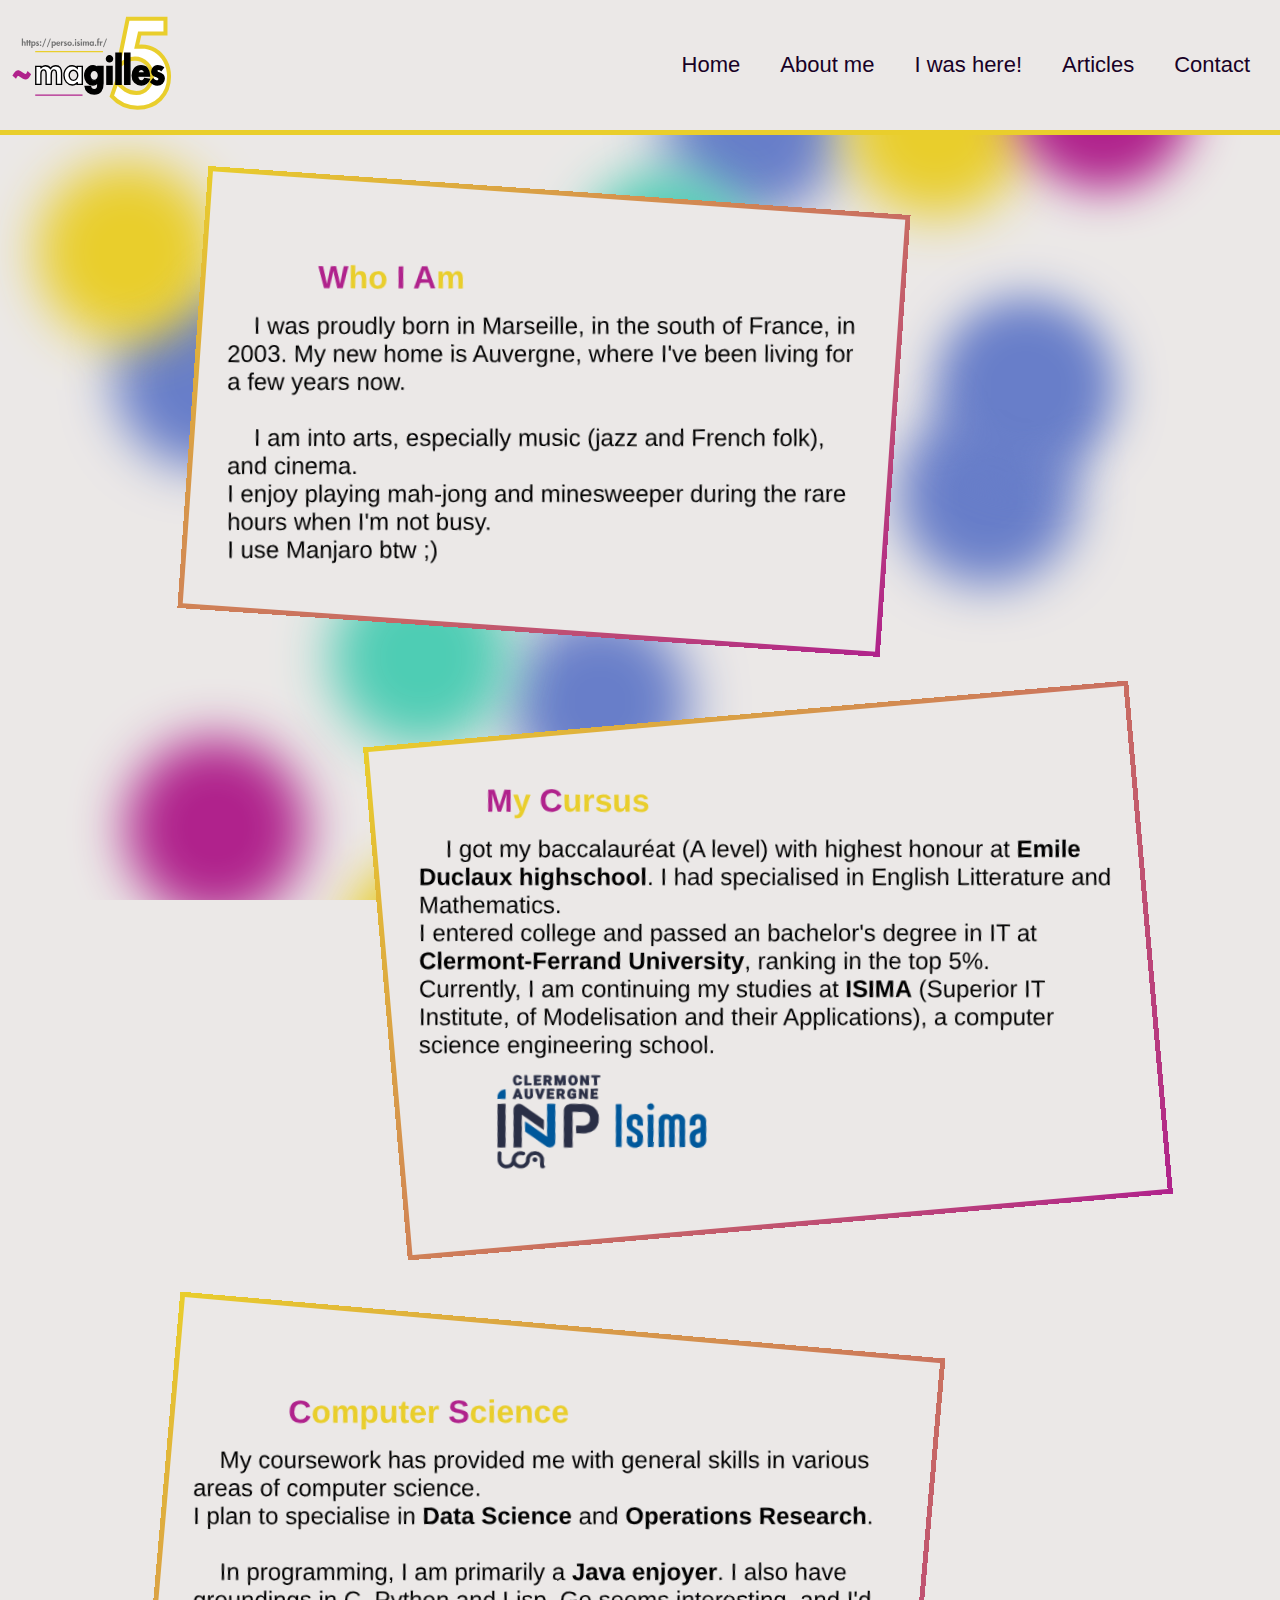
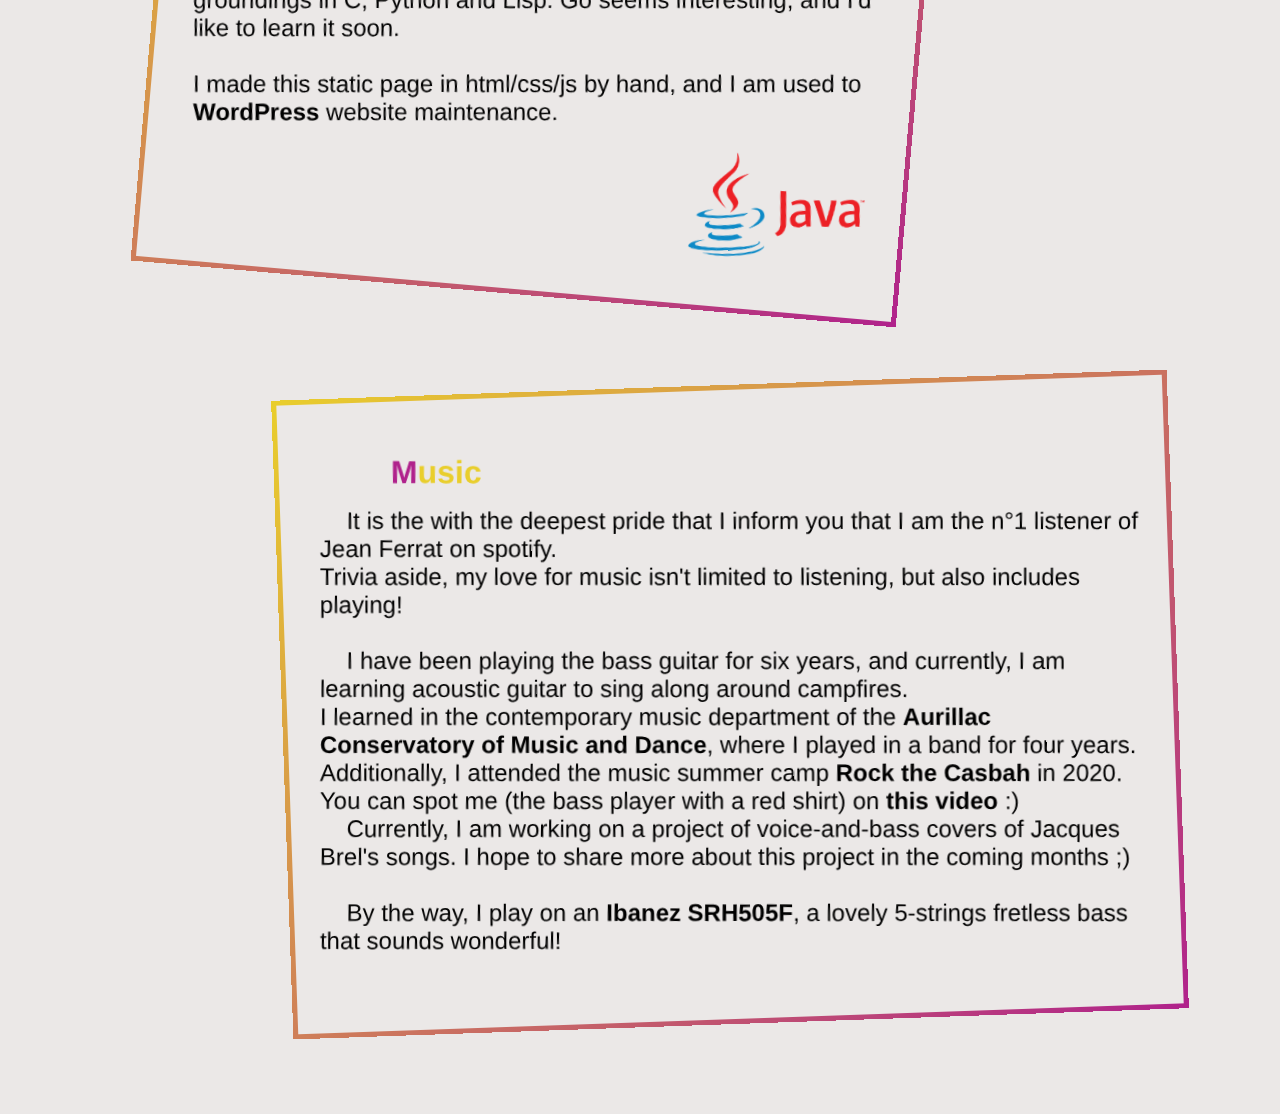
==== aboutme.html @ d43b6b0a "first published version of the page" ====
<!DOCTYPE html>
<html lang="en">
<head>
    <title>Maurin Gilles</title>
    <meta name="viewport" content="width=device-width, initial-scale=1">
    <meta charset="utf-8">
    <meta name="keywords" content="Maurin Gilles, Isima, Informatique, Informaticien, Ingénieur, Etudiant, Stagiaire, Clermont-Ferrand, Développeur">
    <meta name="description" content="Page d'accueil du site web de Maurin Gilles.">
    <link rel="icon" type="image/x-icon" href="./imgs/logo.svg">
    <link rel="stylesheet" type="text/css" href="./styles/styles.css">
    <link rel="stylesheet" type="text/css" href="./styles/bg_animation.css">
    <link rel="stylesheet" type="text/css" href="./styles/responsive.css">
    <script src="./script/script.js"></script>
</head>



<body>

    <nav class="menu-container">

        <!-- burger menu -->
        <input type="checkbox" aria-label="Toggle menu" />
        <span></span>
        <span></span>
        <span></span>
    
        <!-- logo -->
        <a  href="./index.html"class="menu-logo">
          <img src="./imgs/logo.svg" alt="magilles5's logo"/>
        </a>
    
        <!-- menu items -->
        <div class="menu">
          <ul></ul>
          <ul>
            <li>
              <a href="./index.html">Home</a>
            </li>
            <li>
              <a href="./aboutme.html">About me</a>
            </li>
            <li>
              <a href="./iwashere.html">I was here!</a>
            </li>
            <li>
              <a href="./articles.html">Articles</a>
            </li>
            <li>
              <a href="./contact.html">Contact</a>
            </li>
          </ul>
        </div>
    </nav>

    <section class="aboutme_main">

      <div class="background">
        <span></span>
        <span></span>
        <span></span>
        <span></span>
        <span></span>
        <span></span>
        <span></span>
        <span></span>
        <span></span>
        <span></span>
        <span></span>
        <span></span>
        <span></span>
        <span></span>
        <span></span>
        <span></span>
        <span></span>
        <span></span>
        <span></span>
        <span></span>
      </div>

      <div class="gt_border_ext" id="aboutme_coucou">
        <div class="gt_border_int">
          <h2>
            <span style="color:#B0228C">W</span><span style="color:#E9CE2C">ho </span>
            <span style="color:#B0228C">I </span>
            <span style="color:#B0228C">A</span><span style="color:#E9CE2C">m</span>
          </h2>
          <p>
            &nbsp;&nbsp;&nbsp;&nbsp;I was proudly born in Marseille, in the south of France, in 2003.
            My new home is Auvergne, where I've been living for a few years now.<br><br>
            
            &nbsp;&nbsp;&nbsp;&nbsp;I am into arts, especially music (jazz and French folk), and cinema.<br>
            I enjoy playing mah-jong and minesweeper during the rare hours when I'm not busy.<br>
            I use Manjaro btw ;)
          </p>
        </div>
      </div>

      <div class="gt_border_ext" id="aboutme_cursus">
        <div class="gt_border_int">
          <h2>
            <span style="color:#B0228C">M</span><span style="color:#E9CE2C">y </span>
            <span style="color:#B0228C">C</span><span style="color:#E9CE2C">ursus</span>
          </h2>
          <p>
            &nbsp;&nbsp;&nbsp;&nbsp;I got my baccalauréat (A level) with highest honour at 
            <b><a href="https://emile-duclaux-aurillac.ent.auvergnerhonealpes.fr/">Emile Duclaux highschool</a></b>. 
            I had specialised in English Litterature and Mathematics.<br>

            I entered college and passed an bachelor's degree in IT at 
            <b><a href="https://www.uca.fr">Clermont-Ferrand University</a></b>, ranking in the top 5%.<br>

            Currently, I am continuing my studies at 
            <b><a href="https://www.isima.fr/en/home/">ISIMA</a></b> 
            (Superior IT Institute, of Modelisation and their Applications), a computer science engineering school.
        </p>
        <img id="isima_logo" src="./imgs/isima_logo.png" alt="ISIMA's logo"/>
        </div>
      </div>

      <div class="gt_border_ext" id="aboutme_cs">
        <div class="gt_border_int">
          <h2>
            <span style="color:#B0228C">C</span><span style="color:#E9CE2C">omputer </span>
            <span style="color:#B0228C">S</span><span style="color:#E9CE2C">cience</span>
          </h2>
          <p>
            &nbsp;&nbsp;&nbsp;&nbsp;My coursework has provided me with general skills in various areas of computer science.<br>
            I plan to specialise in <b>Data Science</b> and <b>Operations Research</b>.<br><br>
            &nbsp;&nbsp;&nbsp;&nbsp;In programming, I am primarily a <b>Java enjoyer</b>. I also have groundings in C, Python and Lisp. Go seems interesting, and I'd like to learn it soon.<br><br>
            I made this static page in html/css/js by hand, and I am used to <b>WordPress</b> website maintenance.
          </p>
          <img id="java_logo" src="./imgs/Java-Logo.png" alt="Java Logo">
        </div>
      </div>

      <div class="gt_border_ext" id="aboutme_music">
        <div class="gt_border_int">
          <h2>
            <span style="color:#B0228C">M</span><span style="color:#E9CE2C">usic</span>
          </h2>
          <p>
            &nbsp;&nbsp;&nbsp;&nbsp;It is the with the deepest pride that I inform you that I am the n°1 listener of Jean Ferrat on spotify.<br>
            Trivia aside, my love for music isn't limited to listening, but also includes playing!<br><br>

            &nbsp;&nbsp;&nbsp;&nbsp;I have been playing the bass guitar for six years, and currently, I am learning acoustic guitar to sing along around campfires.<br>
            I learned in the contemporary music department of the 
            <a href="https://conservatoire.aurillac.fr/"><b>Aurillac Conservatory of Music and Dance</b></a>, 
            where I played in a band for four years.<br>
            Additionally, I attended the music summer camp 
            <a href="https://sejoursrockthecasbah.com/"><b>Rock the Casbah</b></a> 
            in 2020. You can spot me (the bass player with a red shirt) on 
            <a href="https://www.youtube.com/watch?v=5eehqzmwM0Y"><b>this video</b></a> :)<br>

            &nbsp;&nbsp;&nbsp;&nbsp;Currently, I am working on a project of voice-and-bass covers of Jacques Brel's songs. I hope to share more about this project in the coming months ;) <br><br>

            &nbsp;&nbsp;&nbsp;&nbsp;By the way, I play on an 
            <a href="https://www.ibanez.com/eu/products/detail/srh505f_1p_05.html"><b>Ibanez SRH505F</b></a>, 
            a lovely 5-strings fretless bass that sounds wonderful!
          </p>
        </div>
      </div>

    </section>
    
</body>
</html>
---- styles/styles.css ----
/***************************************************************************************************************************************************************************************************/
/* RESET + BASIC */
/***************************************************************************************************************************************************************************************************/

html, body, div, a,
h1, h2, h3, h4, h5, h6, p, blockquote,
em, img, strong, var,
ol, ul, li, caption
table, tbody, tfoot, thead, tr, th, td,
article, aside, figcaption, footer, header,
nav, section, button {
    margin: 0;
    padding: 0;
    border: 0;
    font-size: 100%;
    font-family: helvetica, sans-serif;
    vertical-align: baseline;
    box-sizing: border-box;
    overflow: auto;
    margin-block-start: 0;
    margin-block-end: 0;
    margin-inline-start: 0px;
    margin-inline-end: 0px;
    text-decoration: none;
}

li {
  overflow:hidden;
}

section {
  background-color: #EBE8E7;
}

p a {
  color:black;
}

p a:hover {
  color:rgba(205,64,169,1);
}

/***************************************************************************************************************************************************************************************************/
/* MENU */
/***************************************************************************************************************************************************************************************************/

.menu-container {
  position: fixed;
  display: flex;
  align-items: center;
  background: #EBE8E7;
  color: #E9CE2C;
  padding: 10px;
  z-index: 3;
  -webkit-user-select: none;
  user-select: none;
  box-sizing: border-box;
  border-bottom : solid thick;
}

.menu-logo {
  /*overflow: auto;*/
  line-height: 0;
  margin: 0;
}

.menu-logo img {
  max-height: 110px;
  flex-shrink: 0;
}

.menu-container a {
  overflow: visible;
  text-decoration: none;
  color: #EBE8E7;
  transition: color 0.3s ease;
}

.menu-container a:hover {
  color: #B0228C;
}

.menu-container a:active {
  color: #E9CE2C;
}

.menu-container input {
  display: block;
  width: 35px;
  height: 25px;
  margin: 0;
  position: absolute;
  cursor: pointer;
  opacity: 0; /* hide this */
  z-index: 3; /* and place it over the hamburger */
  -webkit-touch-callout: none;
}

/***************************************************************************************************************************************************************************************************/
/* BURGER MENU */
/***************************************************************************************************************************************************************************************************/

.menu-container span {
  display: block;
  width: 33px;
  height: 4px;
  margin-bottom: 5px;
  position: relative;
  background: #180126;
  border-radius: 3px;
  z-index: 1;
  transform-origin: 4px 0px;
  transition: transform 0.5s cubic-bezier(0.77,0.2,0.05,1.0),
              background 0.5s cubic-bezier(0.77,0.2,0.05,1.0),
              opacity 0.55s ease;
}

.menu-container span:first-child {
  transform-origin: 0% 0%;
}

.menu-container span:nth-child(3) {
  transform-origin: 0% 100%;
}

.menu-container input:checked ~ span {
  opacity: 1;
  transform: rotate(45deg) translate(3px,-1px);
  background: #ded9e2;
}

.menu-container input:checked ~ span:nth-child(4) {
  opacity: 0;
  transform: rotate(0deg) scale(0.2, 0.2);
}

.menu-container input:checked ~ span:nth-child(3) {
  transform: rotate(-45deg) translate(-5px,11px);
}

.menu ul {
  list-style: none;
}

.menu li {
  padding: 10px 0;
  font-size: 22px;
}

/***************************************************************************************************************************************************************************************************/
/* INDEX */
/***************************************************************************************************************************************************************************************************/

#background {
  position: fixed;
  width: 100%;
  z-index: 1;
  overflow:hidden;
}

#background img {
  width: 100%;
  object-fit: cover;
  overflow:hidden;
}

#overlay {
  position: fixed;
  width: 100%;
  z-index: 2;
  opacity: 0.8;
  overflow:hidden;
}

#overlay img {
  width: 100%;
  object-fit: cover;
  overflow:hidden;
}

.index_main {
  background-color: #EBE8E7;
  position: absolute;
  width:100%;
  z-index: 1;
  overflow: hidden;
}

.index_main h1 {
  margin:10vh;
  text-align:center;
  font-size: 5em;
  border-bottom: 5vh;
}


/***************************************************************************************************************************************************************************************************/
/* CVS */
/***************************************************************************************************************************************************************************************************/

.CVs {
  rotate:-4deg;
  margin:auto;
  margin-top: 2em;
  display:flex;
  justify-content: space-around;
  width: 60%;
}

.CVs li {
  display: inline-block;
}

.CVs button {
  font-size: 110%;
  border: solid black 3px;
  padding: 0.5em 2em 0.5em 2em;
  border-radius: 10px;
}

#ENCV {
  background: rgba(205,64,169,1);
}

#ENCV:hover {
  background-color:#EBE8E7;
  border-color: rgba(205,64,169,1);
  transform: scale(115%);
}

#FRCV {
  background: rgba(236,217,103,1);
}

#FRCV:hover {
  background-color:#EBE8E7;
  border-color: rgba(236,217,103,1);
  transform: scale(115%);
}

.CVs + p {
  font-size: 105%;
  text-align:center;
  margin-top:2em;
}

.aboutme_main, .iwh_main {
  position: relative;
  height:100%;
  width:100%;
  overflow-y:hidden;
  background-color: #EBE8E7;
  margin-top:110px;
  padding-bottom:10px;
}

/***************************************************************************************************************************************************************************************************/
/* GRADIENT-TOGGLED-BORDER */
/***************************************************************************************************************************************************************************************************/


.gt_border_ext{
  rotate:4deg;
  background: linear-gradient(140deg, rgba(233,206,44,1) 0%, rgba(176,34,140,1) 100%);
  padding: 5px;
  max-width: 60vw;
  margin: auto;
  margin-bottom: 5em;
  margin-top:5em;
  overflow: visible;
}

.gt_border_ext *{
  overflow:visible;
}

.gt_border_int {
  background-color:#EBE8E7;
  padding: 4em 2em 4em 2em;
}

.gt_border_int p, .gt_border_int h2 {
  rotate:-4deg;
  font-size: 150%;
}

.gt_border_int h2 {
  font-size: 200%;
  padding-left:2.5em;
  margin-bottom:0.5em;
}

#aboutme_cursus, #iwh_fedea {
  rotate: -5deg;
}

#aboutme_cursus p, #aboutme_cursus h2, #aboutme_cursus img,
#iwh_fedea p, #iwh_fedea h2, #iwh_fedea img {
  rotate: 5deg;
}

#isima_logo {
  max-height:6em;
  margin-left:4em;
}

#aboutme_cs {
  margin-top:6em;
  rotate: 5deg;
}

#aboutme_cs p, #aboutme_cs h2, #aboutme_cs img {
  rotate:-5deg;
}

#java_logo {
  max-height:7em;
  margin:0 0 -1em 40vw;
}

#enigma_logo {
  max-height: 10em;
  margin: 0 0 -2em 40vw;
}

#fedea_logo {
  max-height:20em;
  margin: -6em 0 -8em 4em;
}

#iwh_gazzette {
  margin-top:10vh;
  rotate:8deg;
}

#iwh_gazzette p {
  padding: 0em 0em 0em 1em;
}

#iwh_gazzette h2, #iwh_gazzette p,  #iwh_gazzette img {
  rotate:-8deg;
}

#gazzette_logo {
  max-height: 13em;
  margin: -4em 0 -2em 42vw;
  overflow: visible;
}

#iwh_isff, #aboutme_music {
  margin-top:10vh;
  rotate:-2deg;
}

#iwh_isff h2, #iwh_isff p,  #iwh_isff img,
#aboutme_music h2, #aboutme_music p {
  rotate:2deg;
}

#isff_2023 {
  max-height:12em;
  margin-left:2em;
  margin-top:1em;
}

/***************************************************************************************************************************************************************************************************/
/* COOL TEXT */
/***************************************************************************************************************************************************************************************************/

@import url(https://fonts.googleapis.com/css?family=Montserrat);

.cool_text {
  margin-top:5vh;
  display: flex;
  height: 100%;
  align-items: center;
}

svg {
    display: block;
    font: 10.5em 'Montserrat';
    max-height:20vh;
    margin: 0 auto;
}

.text-copy {
    fill: none;
    stroke: white;
    stroke-dasharray: 6% 29%;
    stroke-width: 5px;
    stroke-dashoffset: 0%;
    animation: stroke-offset 5.5s infinite linear;
}

.text-copy:nth-child(1){
  stroke: black;
  animation-delay: -1;
}

.text-copy:nth-child(2){
  stroke: #b0228c;
  animation-delay: -2s;
}

.text-copy:nth-child(3){
  stroke: #687ec9;
  animation-delay: -3s;
}

.text-copy:nth-child(4){
  stroke: #4ecdb4;
  animation-delay: -4s;
}

.text-copy:nth-child(5){
  stroke: #e9ce2c;
  animation-delay: -5s;
}

@keyframes stroke-offset{
  100% {stroke-dashoffset: -35%;}
}

/***************************************************************************************************************************************************************************************************/
/* DASHED LINE */
/***************************************************************************************************************************************************************************************************/

.animated_dashed_line {
  height:4px;
  width:100vw;
  display:inline-flex;
}

.animated_dashed_line span {
  overflow:visible;
  width:25vw;
  height:4px;
}

.animated_dashed_line + div {
  height:0px;
  width:100%;
  border-bottom: 4px dashed #EBE8E7;
  border-top: 4px dashed #EBE8E7;
  transform: translateY(-8px);
}

.animated_dashed_line span:nth-child(1) {
  animation: first 4s infinite;
  animation-timing-function: steps(1);
}
.animated_dashed_line span:nth-child(2) {
  animation: second 4s infinite;
  animation-timing-function: steps(1);
}
.animated_dashed_line span:nth-child(3) {
  animation: third 4s infinite;
  animation-timing-function: steps(1);
}
.animated_dashed_line span:nth-child(4) {
  animation: fourth 4s infinite;
  animation-timing-function: steps(1);
}

@keyframes first {
  0% { background-color: #b0228c; }
  25% { background-color: #687ec9; }
  50% { background-color: #4ecdb4; }
  75% { background-color: #e9ce2c; }
  100% { background-color: #b0228c; }
}

@keyframes second {
  0% { background-color: #687ec9; }
  25% { background-color: #4ecdb4; }
  50% { background-color: #e9ce2c; }
  75% { background-color: #b0228c; }
  100% { background-color: #687ec9; }
}

@keyframes third {
  0% { background-color: #4ecdb4; }
  25% { background-color: #e9ce2c; }
  50% { background-color: #b0228c; }
  75% { background-color: #687ec9; }
  100% { background-color: #4ecdb4; }
}

@keyframes fourth {
  0% { background-color: #e9ce2c; }
  25% { background-color: #b0228c; }
  50% { background-color: #687ec9; }
  75% { background-color: #4ecdb4; }
  100% { background-color: #e9ce2c; }
}



/***************************************************************************************************************************************************************************************************/
/* ARTICLES *
/***************************************************************************************************************************************************************************************************/

.articles_main {
  position: relative;
  min-height:100vh;
  height:100%;
  width:100%;
  overflow-y:hidden;
  background-color: #EBE8E7;
  margin-top:110px;
  padding-bottom:10px;
}

.articles_intro {
  width:100%;
  margin:auto;
  text-align:center;
  font-size:150%;
  padding: 0 15vw 0 15vw;
}

.gzzt_btn {
  border: solid black 3px;
  padding: 0.5em 2em 0.5em 2em;
  border-radius: 10px;
  background: linear-gradient(45deg, rgba(176,34,140,70%) 50%, rgba(233,206,44,70%) 50%);
  display:block;
  margin-left:auto;
  margin-right:auto;
  margin-top:2em;
  max-width:12em;
  text-decoration: none;
  color:black;
}

.gzzt_btn a {
  text-decoration: none;
  color:black;
}

.gzzt_btn:hover {
  overflow:visible;
  transform: scale(110%);
}

.articles_main h1 {
  margin: 0.5em 0 0.5em 0;
  text-align: center;
  font-size:400%;
}

.articles_list {
  overflow:hidden;
}

.article {
  width:100%;
  display:inline-flex;
  justify-content: space-around;
  align-items: center;
  padding: 0.5em 10em 0.5em 10em;
}

.article_presentation {
  max-width:50vw;
}

.article_presentation h2 {
  font-size:170%;
  margin-bottom:0.7em;
}

.article_presentation p {
  font-size:110%;
}


.article_img {
  max-height:20vh;
}

.article_btn {
  height:4em;
  width:4em;
  border: solid 2px black;
  border-radius:50%;
  background:rgba(176,34,140,70%);
  color:black;
}

.article_btn:hover {
  background:rgba(233,206,44,70%);
}

/***************************************************************************************************************************************************************************************************/
/* DESKTOP ONLY STYLE*/
/***************************************************************************************************************************************************************************************************/

@media only screen and (min-width: 768px) { 
  .menu-container {
    width: 100%;
  }

  .menu-container a {
    color: #180126;
  }

  .menu-container input {
    display: none;
  }

  /* Burger menu */
  .menu-container span {
    display: none;
  }

  .menu {
    position: relative;
    width: 100%;
    display: flex;
    justify-content: space-between;
  }

  .menu ul {
    display: flex;
    padding: 0;
  }

  .menu li {
    padding: 0 20px;
  }

  .welcome_images * {
    height:100vh;
  }

  .index_main {
    top:200vh;
  }

  #aboutme_coucou, #iwh_enigma {
    margin-left:15vw;
    width:55vw;
  }

  #aboutme_cursus, #iwh_fedea {
    margin-right:10vw;
  }
  
  #aboutme_cs {
    width:65vw;
    margin-left:12vw;
  }

  #iwh_gazzette {
    margin-left:9vw;
  }

  #iwh_isff, #aboutme_music {
    max-width:70vw;
    width:70vw;
    margin-right:8vw;
  }

  #iwh_lebon {
    margin-left:15vw;
    width:52vw;
  }

}
---- styles/bg_animation.css ----
@keyframes move {
    100% {
        transform: translate3d(0, 0, 1px) rotate(360deg);
    }
}

.background {
    position: fixed;
    width: 100vw;
    height: 100vh;
    top: 0;
    left: 0;
    background: #ebe8e7;
    overflow: hidden;
}

.background span {
    width: 20vmin;
    height: 20vmin;
    border-radius: 20vmin;
    backface-visibility: hidden;
    position: absolute;
    animation: move;
    animation-duration: 45;
    animation-timing-function: linear;
    animation-iteration-count: infinite;
}


.background span:nth-child(0) {
    color: #e9ce2c;
    top: 30%;
    left: 60%;
    animation-duration: 53s;
    animation-delay: -33s;
    transform-origin: 13vw -6vh;
    box-shadow: 40vmin 0 5.483034236085738vmin currentColor;
}
.background span:nth-child(1) {
    color: #687ec9;
    top: 32%;
    left: 37%;
    animation-duration: 24s;
    animation-delay: -30s;
    transform-origin: 23vw 12vh;
    box-shadow: -40vmin 0 5.613292435153449vmin currentColor;
}
.background span:nth-child(2) {
    color: #e9ce2c;
    top: 18%;
    left: 31%;
    animation-duration: 49s;
    animation-delay: -32s;
    transform-origin: 14vw -17vh;
    box-shadow: -40vmin 0 5.702117242063655vmin currentColor;
}
.background span:nth-child(3) {
    color: #b0228c;
    top: 63%;
    left: 98%;
    animation-duration: 37s;
    animation-delay: -9s;
    transform-origin: 15vw -4vh;
    box-shadow: 40vmin 0 5.902856624126876vmin currentColor;
}
.background span:nth-child(4) {
    color: #4ecdb4;
    top: 46%;
    left: 8%;
    animation-duration: 37s;
    animation-delay: -34s;
    transform-origin: -2vw 20vh;
    box-shadow: 40vmin 0 5.867127692631474vmin currentColor;
}
.background span:nth-child(5) {
    color: #687ec9;
    top: 4%;
    left: 80%;
    animation-duration: 47s;
    animation-delay: -40s;
    transform-origin: 0vw -6vh;
    box-shadow: -40vmin 0 5.907625650625911vmin currentColor;
}
.background span:nth-child(6) {
    color: #687ec9;
    top: 26%;
    left: 77%;
    animation-duration: 53s;
    animation-delay: -46s;
    transform-origin: -11vw 24vh;
    box-shadow: 40vmin 0 5.144613218845329vmin currentColor;
}
.background span:nth-child(7) {
    color: #4ecdb4;
    top: 19%;
    left: 17%;
    animation-duration: 26s;
    animation-delay: -29s;
    transform-origin: 25vw 25vh;
    box-shadow: 40vmin 0 5.67333265303605vmin currentColor;
}
.background span:nth-child(8) {
    color: #687ec9;
    top: 68%;
    left: 68%;
    animation-duration: 42s;
    animation-delay: -35s;
    transform-origin: 15vw 18vh;
    box-shadow: -40vmin 0 5.911151405370022vmin currentColor;
}
.background span:nth-child(9) {
    color: #b0228c;
    top: 25%;
    left: 88%;
    animation-duration: 38s;
    animation-delay: -19s;
    transform-origin: -3vw -4vh;
    box-shadow: 40vmin 0 5.151213424172222vmin currentColor;
}
.background span:nth-child(10) {
    color: #4ecdb4;
    top: 63%;
    left: 54%;
    animation-duration: 14s;
    animation-delay: -34s;
    transform-origin: -5vw -22vh;
    box-shadow: -40vmin 0 5.85291680153634vmin currentColor;
}
.background span:nth-child(11) {
    color: #e9ce2c;
    top: 97%;
    left: 98%;
    animation-duration: 20s;
    animation-delay: -15s;
    transform-origin: 14vw -3vh;
    box-shadow: 40vmin 0 5.068141308670963vmin currentColor;
}
.background span:nth-child(12) {
    color: #687ec9;
    top: 45%;
    left: 42%;
    animation-duration: 18s;
    animation-delay: -22s;
    transform-origin: -6vw -23vh;
    box-shadow: 40vmin 0 5.592984652991055vmin currentColor;
}
.background span:nth-child(13) {
    color: #e9ce2c;
    top: 4%;
    left: 38%;
    animation-duration: 54s;
    animation-delay: -20s;
    transform-origin: -10vw -15vh;
    box-shadow: 40vmin 0 5.769589856324206vmin currentColor;
}
.background span:nth-child(14) {
    color: #e9ce2c;
    top: 95%;
    left: 55%;
    animation-duration: 31s;
    animation-delay: -26s;
    transform-origin: -17vw 9vh;
    box-shadow: -40vmin 0 5.179436171967467vmin currentColor;
}
.background span:nth-child(15) {
    color: #b0228c;
    top: 73%;
    left: 92%;
    animation-duration: 23s;
    animation-delay: -18s;
    transform-origin: 16vw 22vh;
    box-shadow: 40vmin 0 5.444356956498907vmin currentColor;
}
.background span:nth-child(16) {
    color: #b0228c;
    top: 82%;
    left: 38%;
    animation-duration: 52s;
    animation-delay: -24s;
    transform-origin: -17vw -5vh;
    box-shadow: -40vmin 0 5.618988734574397vmin currentColor;
}
.background span:nth-child(17) {
    color: #687ec9;
    top: 33%;
    left: 45%;
    animation-duration: 37s;
    animation-delay: -36s;
    transform-origin: 11vw -1vh;
    box-shadow: 40vmin 0 5.0266532630341345vmin currentColor;
}
.background span:nth-child(18) {
    color: #687ec9;
    top: 12%;
    left: 95%;
    animation-duration: 15s;
    animation-delay: -35s;
    transform-origin: -18vw 5vh;
    box-shadow: 40vmin 0 5.963722526808162vmin currentColor;
}
.background span:nth-child(19) {
    color: #b0228c;
    top: 1%;
    left: 51%;
    animation-duration: 39s;
    animation-delay: -24s;
    transform-origin: 3vw 22vh;
    box-shadow: 40vmin 0 5.042806916403332vmin currentColor;
}
---- styles/responsive.css ----
@media only screen and (max-width: 767px) { 

    .gt_border_int p {
      font-size:120%;
    }

    .menu-container {
      flex-direction: column;
      align-items: flex-end;
      width:100%;
    }

    .menu-logo {
      position: absolute;
      left: 0;
      top: 50%;
      transform: translateY(-50%);
    }
  
    .menu-logo img {
      max-height: 30px;
    }
  
    .menu {
      display: none;
      position: absolute;
      box-sizing: border-box;
      width: 300px;
      right: -300px;
      top: 0;
      margin: -20px;
      padding: 75px 50px 50px;
      background: #180126;
      -webkit-font-smoothing: antialiased;
      /* to stop flickering of text in safari */
      transform-origin: 0% 0%;
      transition: transform 0.5s cubic-bezier(0.77,0.2,0.05,1.0);
    }
  
    .menu-container input:checked ~ .menu {
      display:block;
      transform: translateX(-100%);
      position:fixed;
    }

    .welcome_images * {
      height:320px;
      position:static;
    }

    .index_main {
      top:0;
      margin-top:320px;
      z-index:2;
      border-top: solid 6px rgba(205,64,169,1);
    }

    .index_main h1 {
      overflow:visible;
      margin:4vh;
      font-size: 3em;
    }

    .CVs {
      rotate:-4deg;
      margin:auto;
      margin-top: 2em;
      display:flex;
      justify-content: space-around;
      width: 100%;
    }

    .aboutme_main, .iwh_main {
      margin:auto;
      padding:auto;
    }

    .gt_border_ext {
      width:100vw;
      max-width:100vw;
      margin-left:0vw;
    }

    #isima_logo {
      margin-top:2em;
    }

    #iwh_gazzette p {
      padding:0;
    }

    #gazzette_logo {
      max-height:11em;
      margin: -1em 0 -2em 50vw;
    }

    #isff_2023 {
      max-height:8em;
    }

    .articles_main {
      margin-top:10px;
    }

    .articles_intro {
      font-size:110%;
    }

    .articles_main h1 {
      margin: 0.5em 0.1em 0.5em 0.1em;
      font-size:350%;
    }

    .article {
      padding:0.2em 0.5em 0.2em 0.5em;
      flex-wrap: wrap;
    }

    .article_presentation {
      order:2;
      max-width: 70vw;
    }

    .article_presentation p {
      font-size:100%;
    }

    .article_img {
      order:1;
      max-height: unset;
      max-width:20vw;
    }

    .article form {
      margin-top:1em;
      order:3;
    }

    .article_btn {
      font-size: small;
    }
    
  
  }
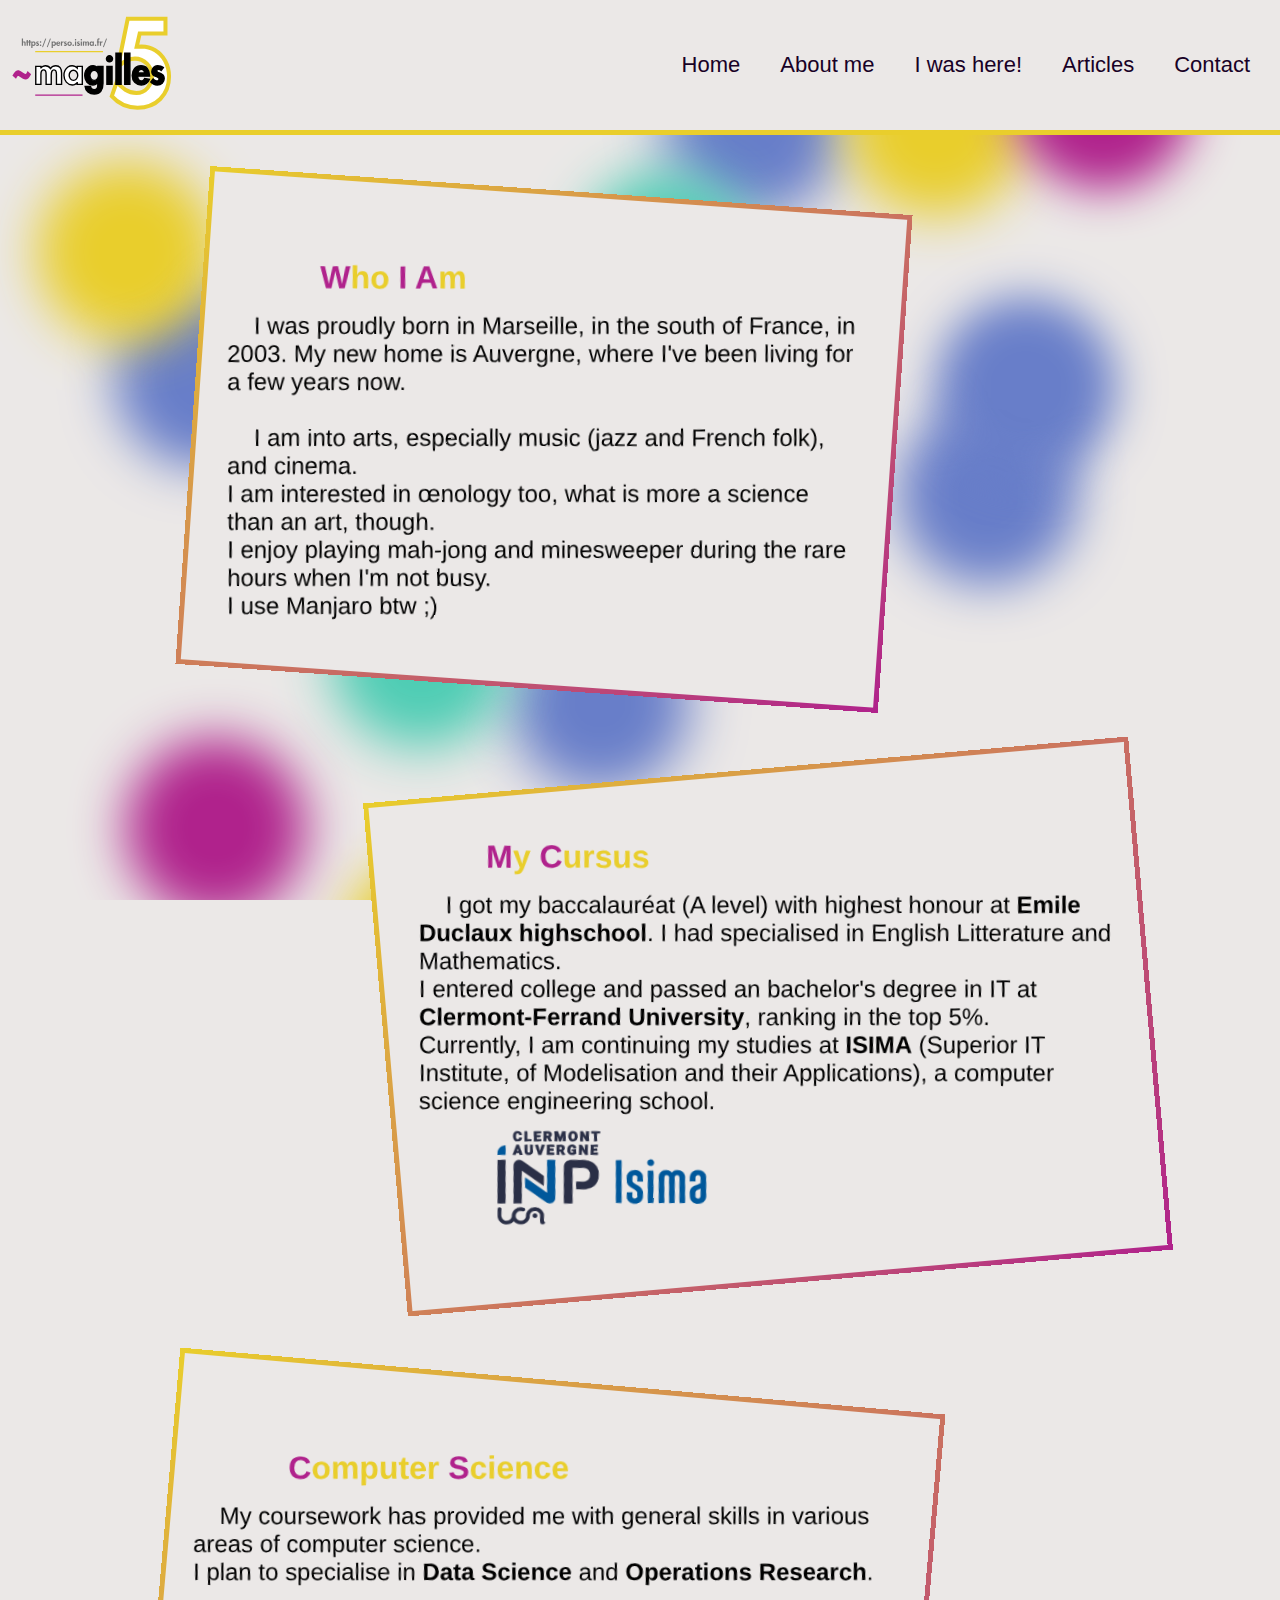
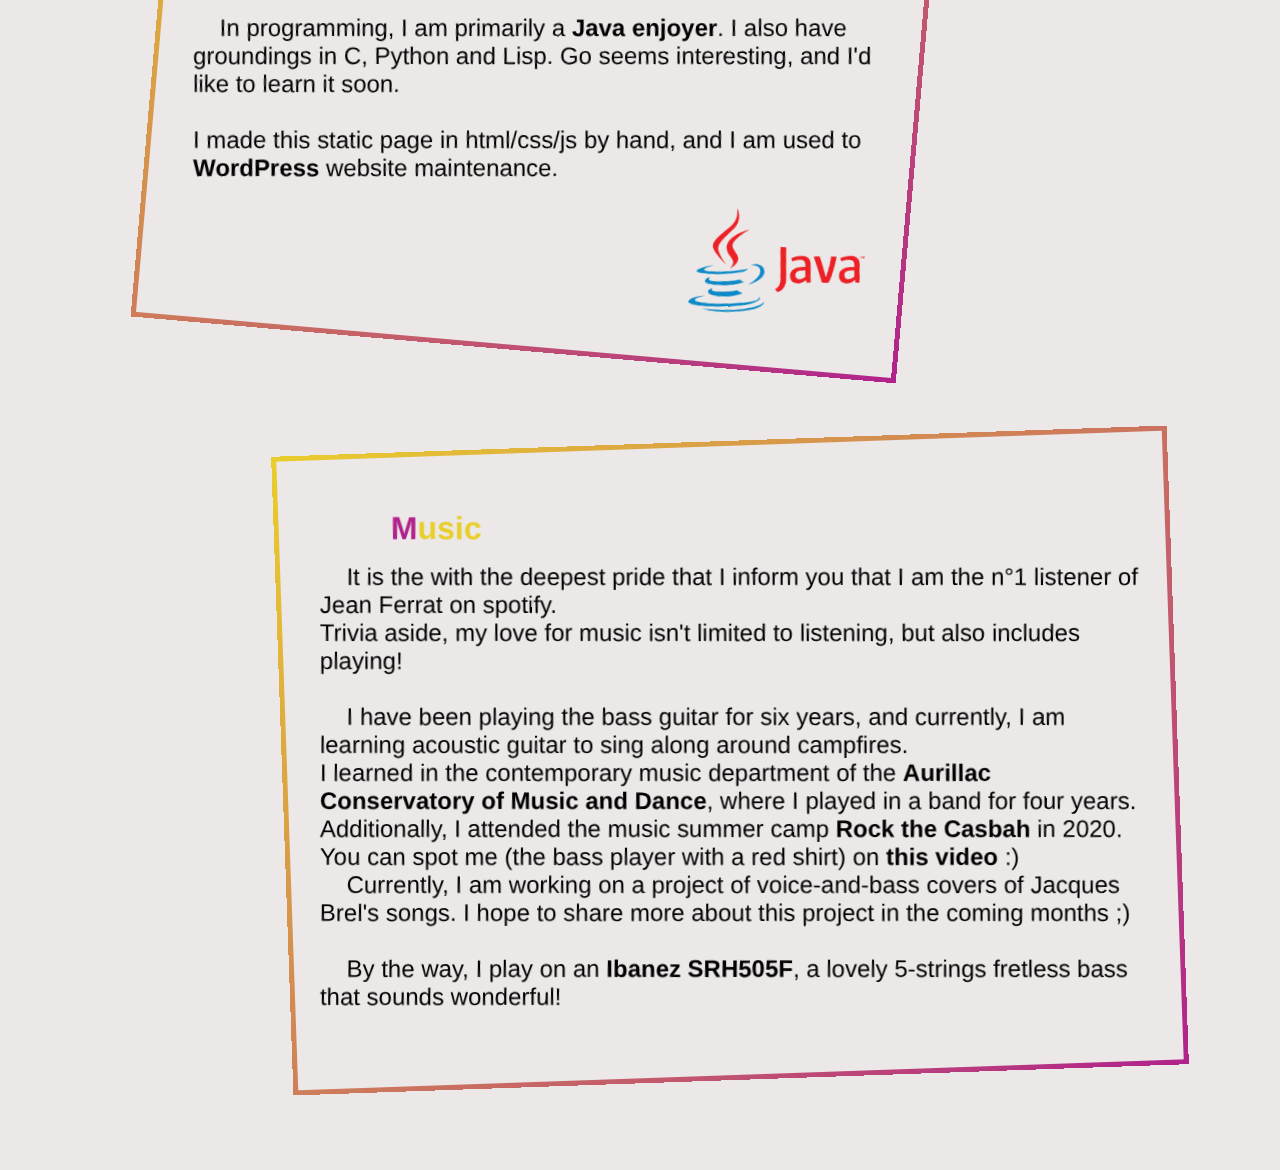
==== commit 004aa7bb: "A few changes including a better index photo and the contact page" ====
--- a/aboutme.html
+++ b/aboutme.html
@@ -90,6 +90,7 @@
             My new home is Auvergne, where I've been living for a few years now.<br><br>
             
             &nbsp;&nbsp;&nbsp;&nbsp;I am into arts, especially music (jazz and French folk), and cinema.<br>
+            I am interested in œnology too, what is more a science than an art, though.<br>
             I enjoy playing mah-jong and minesweeper during the rare hours when I'm not busy.<br>
             I use Manjaro btw ;)
           </p>
--- a/styles/styles.css
+++ b/styles/styles.css
@@ -28,6 +28,10 @@
   overflow:hidden;
 }
 
+a {
+  overflow: visible;
+}
+
 section {
   background-color: #EBE8E7;
 }
@@ -161,6 +165,7 @@
 #background img {
   width: 100%;
   object-fit: cover;
+  object-position: top;
   overflow:hidden;
 }
 
@@ -593,6 +598,48 @@
 }
 
 /***************************************************************************************************************************************************************************************************/
+/* Contact *
+/***************************************************************************************************************************************************************************************************/
+
+.contact_main {
+  min-height : 100vh;
+  padding:200px 25vw 0 25vw;
+  background-color: #ebe8e7;
+  
+}
+
+.contact_list {
+  display: flex;
+  flex-direction: column;
+}
+
+.contact_list li {
+  margin: 1em 0 0.5em 0;
+  display: inline-flex;
+  align-items: center;
+}
+
+.icon {
+  max-height:2em;
+  margin-right:2em;
+}
+
+.contact_list li a {
+  text-decoration: none;
+  font-weight: bold;
+  color: #B0228C;
+}
+
+.contact_list li a:hover {
+  text-decoration: none;
+  color: #E9CE2C;
+  transform: rotate(5deg);
+}
+
+
+
+
+/***************************************************************************************************************************************************************************************************/
 /* DESKTOP ONLY STYLE*/
 /***************************************************************************************************************************************************************************************************/
 
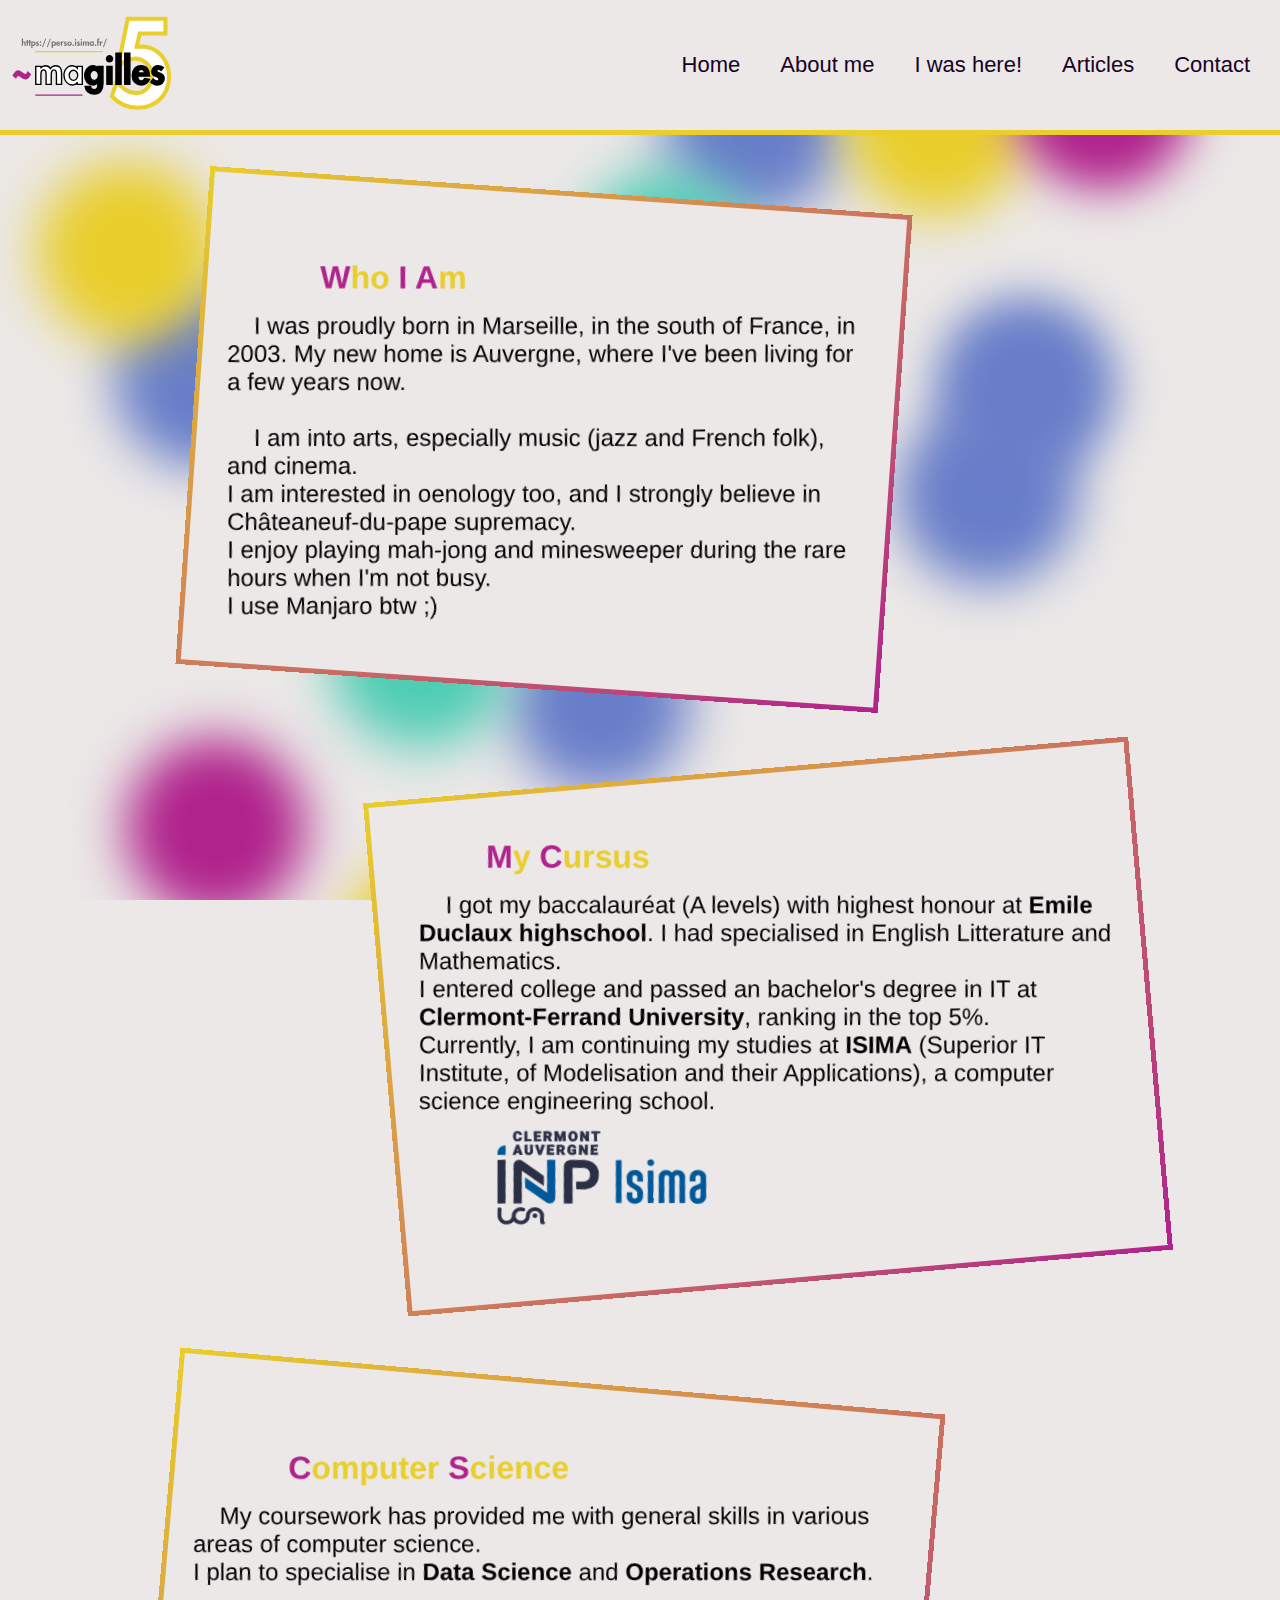
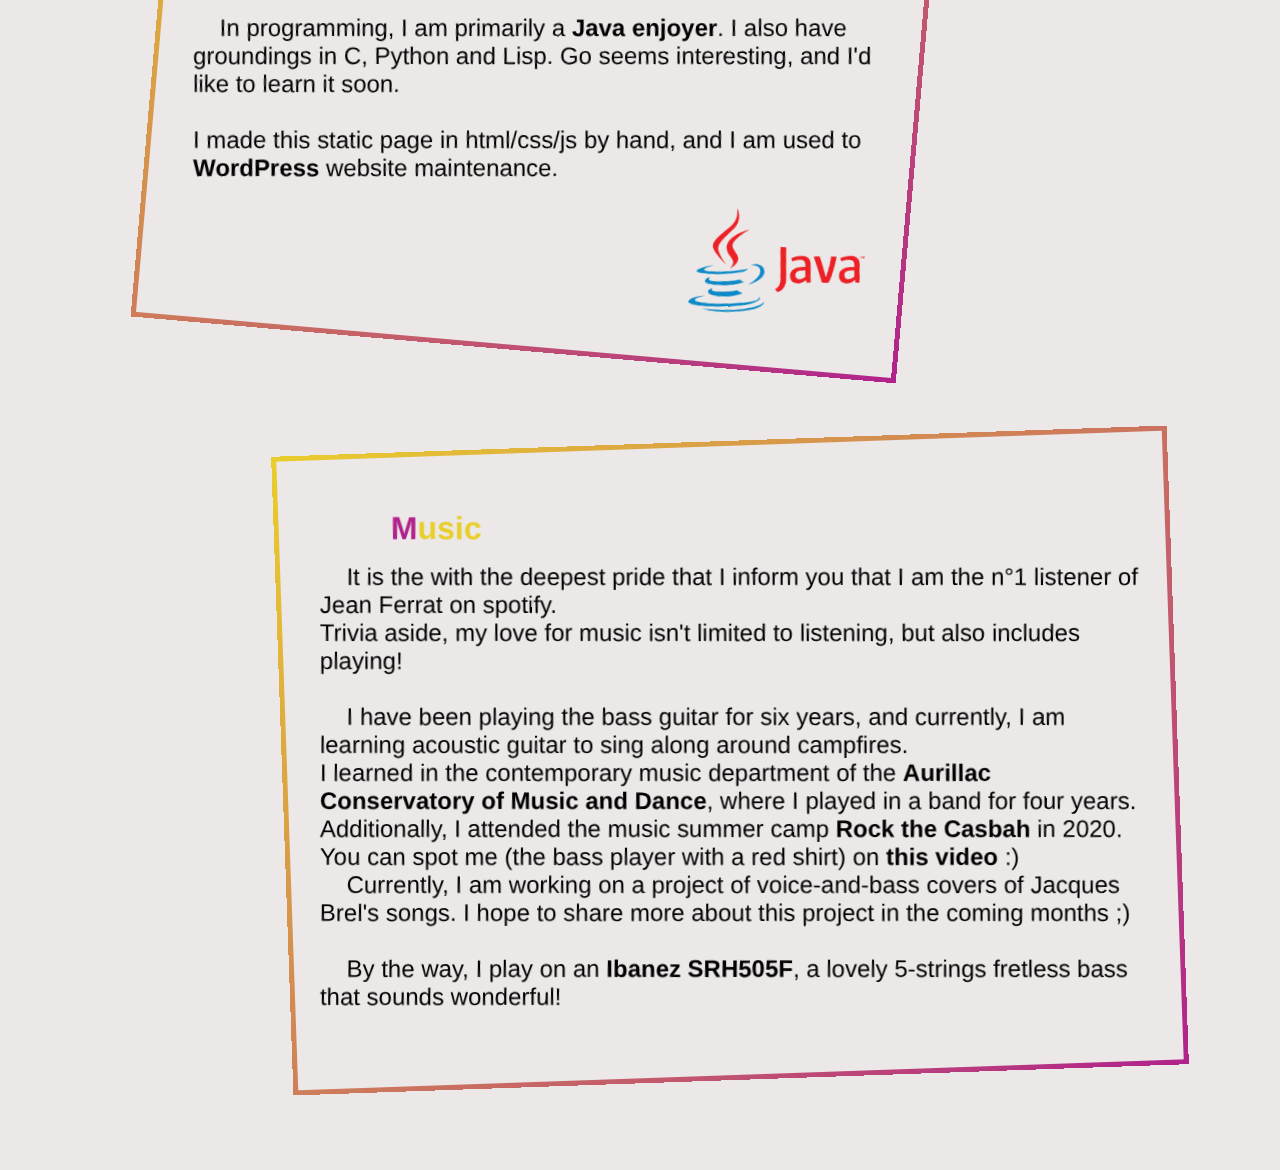
==== commit b0584852: "Changed the index picture, edited a few sections" ====
--- a/aboutme.html
+++ b/aboutme.html
@@ -90,7 +90,7 @@
             My new home is Auvergne, where I've been living for a few years now.<br><br>
             
             &nbsp;&nbsp;&nbsp;&nbsp;I am into arts, especially music (jazz and French folk), and cinema.<br>
-            I am interested in œnology too, what is more a science than an art, though.<br>
+            I am interested in oenology too, and I strongly believe in Châteaneuf-du-pape supremacy.<br>
             I enjoy playing mah-jong and minesweeper during the rare hours when I'm not busy.<br>
             I use Manjaro btw ;)
           </p>
@@ -104,7 +104,7 @@
             <span style="color:#B0228C">C</span><span style="color:#E9CE2C">ursus</span>
           </h2>
           <p>
-            &nbsp;&nbsp;&nbsp;&nbsp;I got my baccalauréat (A level) with highest honour at 
+            &nbsp;&nbsp;&nbsp;&nbsp;I got my baccalauréat (A levels) with highest honour at 
             <b><a href="https://emile-duclaux-aurillac.ent.auvergnerhonealpes.fr/">Emile Duclaux highschool</a></b>. 
             I had specialised in English Litterature and Mathematics.<br>
 
--- a/styles/styles.css
+++ b/styles/styles.css
@@ -544,6 +544,7 @@
 }
 
 .gzzt_btn:hover {
+  background: linear-gradient(-45deg, rgba(176,34,140,70%) 50%, rgba(233,206,44,70%) 50%);
   overflow:visible;
   transform: scale(110%);
 }
@@ -591,6 +592,8 @@
   border-radius:50%;
   background:rgba(176,34,140,70%);
   color:black;
+  text-align: center;
+  vertical-align: bottom;
 }
 
 .article_btn:hover {
--- a/styles/responsive.css
+++ b/styles/responsive.css
@@ -139,6 +139,20 @@
     .article_btn {
       font-size: small;
     }
+
+    .contact_main {
+      padding: 80px 5vw 0 5vw;
+      align-items: center;
+    }
+
+    .contact_list li {
+      flex-direction: column;
+      flex-wrap: wrap;
+    }
+
+    .contact_list li * {
+      margin-bottom: 0.2em;
+    }
     
   
   }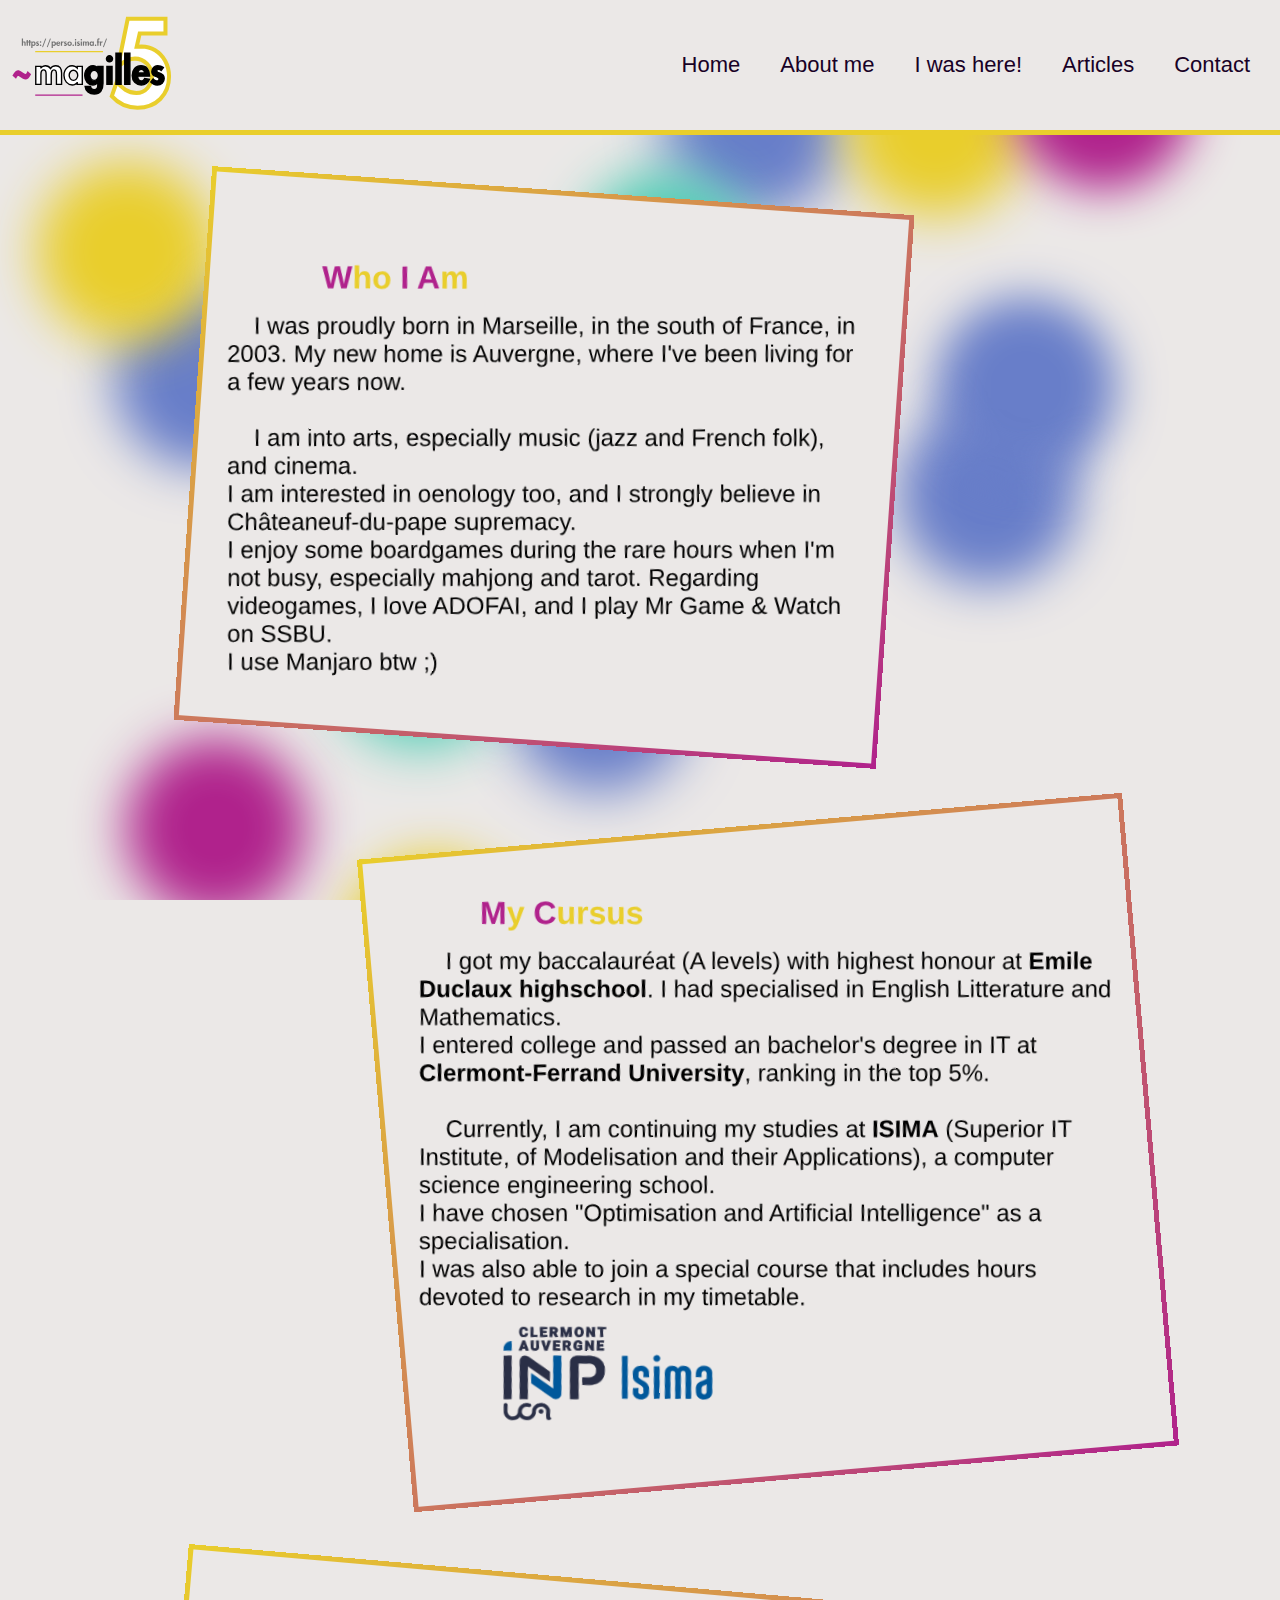
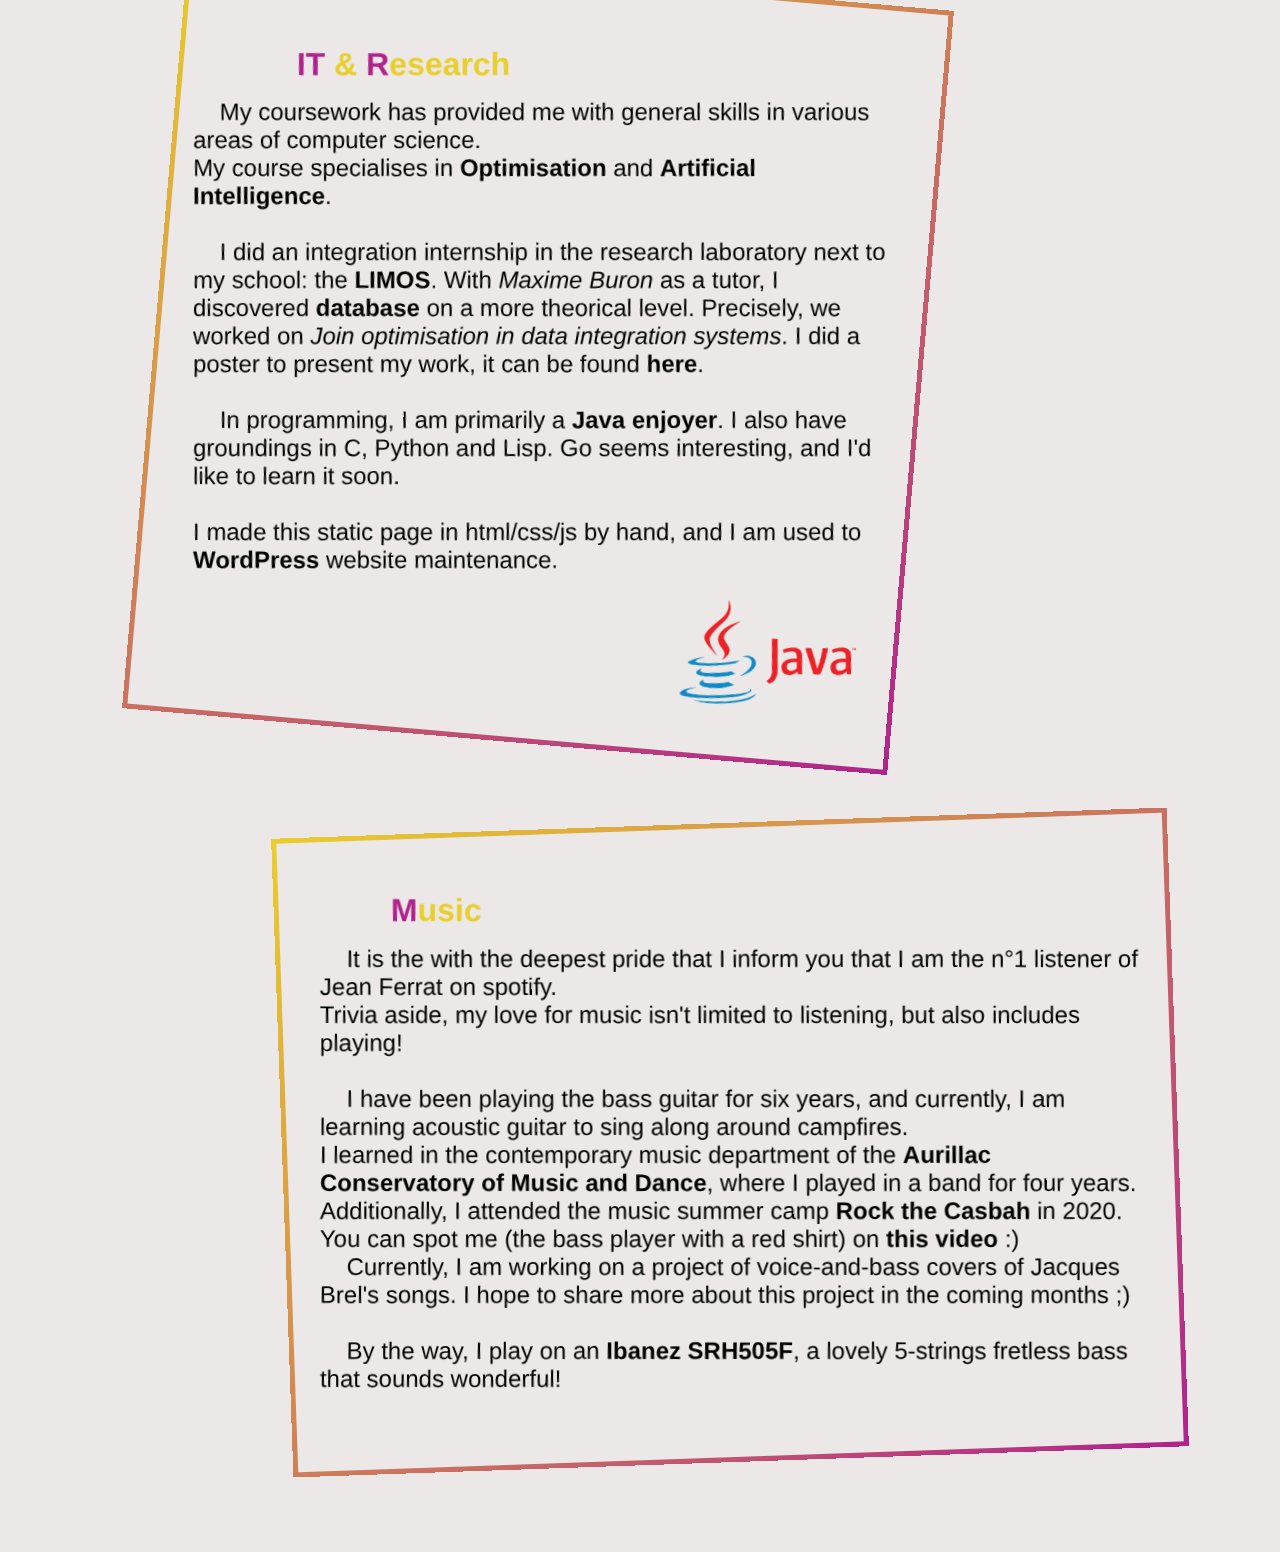
==== commit d893a096: "edit about me page" ====
--- a/aboutme.html
+++ b/aboutme.html
@@ -91,7 +91,8 @@
             
             &nbsp;&nbsp;&nbsp;&nbsp;I am into arts, especially music (jazz and French folk), and cinema.<br>
             I am interested in oenology too, and I strongly believe in Châteaneuf-du-pape supremacy.<br>
-            I enjoy playing mah-jong and minesweeper during the rare hours when I'm not busy.<br>
+            I enjoy some boardgames during the rare hours when I'm not busy, especially mahjong and tarot.
+            Regarding videogames, I love ADOFAI, and I play Mr Game & Watch on SSBU. <br>
             I use Manjaro btw ;)
           </p>
         </div>
@@ -109,11 +110,13 @@
             I had specialised in English Litterature and Mathematics.<br>
 
             I entered college and passed an bachelor's degree in IT at 
-            <b><a href="https://www.uca.fr">Clermont-Ferrand University</a></b>, ranking in the top 5%.<br>
+            <b><a href="https://www.uca.fr">Clermont-Ferrand University</a></b>, ranking in the top 5%.<br><br>
 
-            Currently, I am continuing my studies at 
+            &nbsp;&nbsp;&nbsp;&nbsp;Currently, I am continuing my studies at 
             <b><a href="https://www.isima.fr/en/home/">ISIMA</a></b> 
-            (Superior IT Institute, of Modelisation and their Applications), a computer science engineering school.
+            (Superior IT Institute, of Modelisation and their Applications), a computer science engineering school.<br>
+            I have chosen "Optimisation and Artificial Intelligence" as a specialisation. <br>
+            I was also able to join a special course that includes hours devoted to research in my timetable. 
         </p>
         <img id="isima_logo" src="./imgs/isima_logo.png" alt="ISIMA's logo"/>
         </div>
@@ -122,12 +125,16 @@
       <div class="gt_border_ext" id="aboutme_cs">
         <div class="gt_border_int">
           <h2>
-            <span style="color:#B0228C">C</span><span style="color:#E9CE2C">omputer </span>
-            <span style="color:#B0228C">S</span><span style="color:#E9CE2C">cience</span>
+            <span style="color:#B0228C">IT </span><span style="color:#E9CE2C">& </span>
+            <span style="color:#B0228C">R</span><span style="color:#E9CE2C">esearch</span>
           </h2>
           <p>
             &nbsp;&nbsp;&nbsp;&nbsp;My coursework has provided me with general skills in various areas of computer science.<br>
-            I plan to specialise in <b>Data Science</b> and <b>Operations Research</b>.<br><br>
+            My course specialises in <b>Optimisation</b> and <b>Artificial Intelligence</b>.<br><br>
+            &nbsp;&nbsp;&nbsp;&nbsp;I did an integration internship in the research laboratory next to my school: the <b><a href="https://limos.fr/">LIMOS</a></b>.
+            With <i><a href="https://limos.fr/detailperson/501">Maxime Buron</a></i> as a tutor, I discovered <b>database</b> on a more theorical level.
+            Precisely, we worked on <i>Join optimisation in data integration systems</i>. I did a poster to present my work, it can be found <b><a href="./poster_zz1_maurin.pdf"">here</a></b>.
+            <br><br>
             &nbsp;&nbsp;&nbsp;&nbsp;In programming, I am primarily a <b>Java enjoyer</b>. I also have groundings in C, Python and Lisp. Go seems interesting, and I'd like to learn it soon.<br><br>
             I made this static page in html/css/js by hand, and I am used to <b>WordPress</b> website maintenance.
           </p>
--- a/styles/styles.css
+++ b/styles/styles.css
@@ -155,40 +155,22 @@
 /* INDEX */
 /***************************************************************************************************************************************************************************************************/
 
-#background {
-  position: fixed;
-  width: 100%;
-  z-index: 1;
-  overflow:hidden;
-}
-
-#background img {
-  width: 100%;
-  object-fit: cover;
-  object-position: top;
-  overflow:hidden;
-}
-
-#overlay {
-  position: fixed;
-  width: 100%;
-  z-index: 2;
-  opacity: 0.8;
-  overflow:hidden;
-}
-
-#overlay img {
-  width: 100%;
-  object-fit: cover;
-  overflow:hidden;
-}
 
 .index_main {
   background-color: #EBE8E7;
-  position: absolute;
   width:100%;
   z-index: 1;
-  overflow: hidden;
+}
+
+.main_image {
+  max-width:100%;
+  width:100%;
+  margin-top:130px;
+}
+
+.main_image img {
+  width:100%;
+  border-bottom: solid thick #E9CE2C;
 }
 
 .index_main h1 {
@@ -333,13 +315,17 @@
   margin: -6em 0 -8em 4em;
 }
 
+#iwh_fedea {
+  margin-top:7vh;
+}
+
 #iwh_gazzette {
-  margin-top:10vh;
+  margin-top:15vh;
   rotate:8deg;
 }
 
 #iwh_gazzette p {
-  padding: 0em 0em 0em 1em;
+  padding: 0em 0em 0em 0em;
 }
 
 #iwh_gazzette h2, #iwh_gazzette p,  #iwh_gazzette img {
@@ -353,7 +339,7 @@
 }
 
 #iwh_isff, #aboutme_music {
-  margin-top:10vh;
+  margin-top:8vh;
   rotate:-2deg;
 }
 
@@ -366,6 +352,15 @@
   max-height:12em;
   margin-left:2em;
   margin-top:1em;
+}
+
+#iwh_telluzzeon {
+  rotate:1deg;
+  margin-top:12vh;
+}
+
+#iwh_telluzzeon p, #iwh_telluzzeon h2{
+  rotate:1deg;
 }
 
 /***************************************************************************************************************************************************************************************************/
--- a/styles/responsive.css
+++ b/styles/responsive.css
@@ -43,16 +43,10 @@
       position:fixed;
     }
 
-    .welcome_images * {
-      height:320px;
-      position:static;
-    }
-
-    .index_main {
-      top:0;
-      margin-top:320px;
-      z-index:2;
-      border-top: solid 6px rgba(205,64,169,1);
+    .main_image {
+      max-width:100%;
+      width:100%;
+      margin-top:50px;
     }
 
     .index_main h1 {
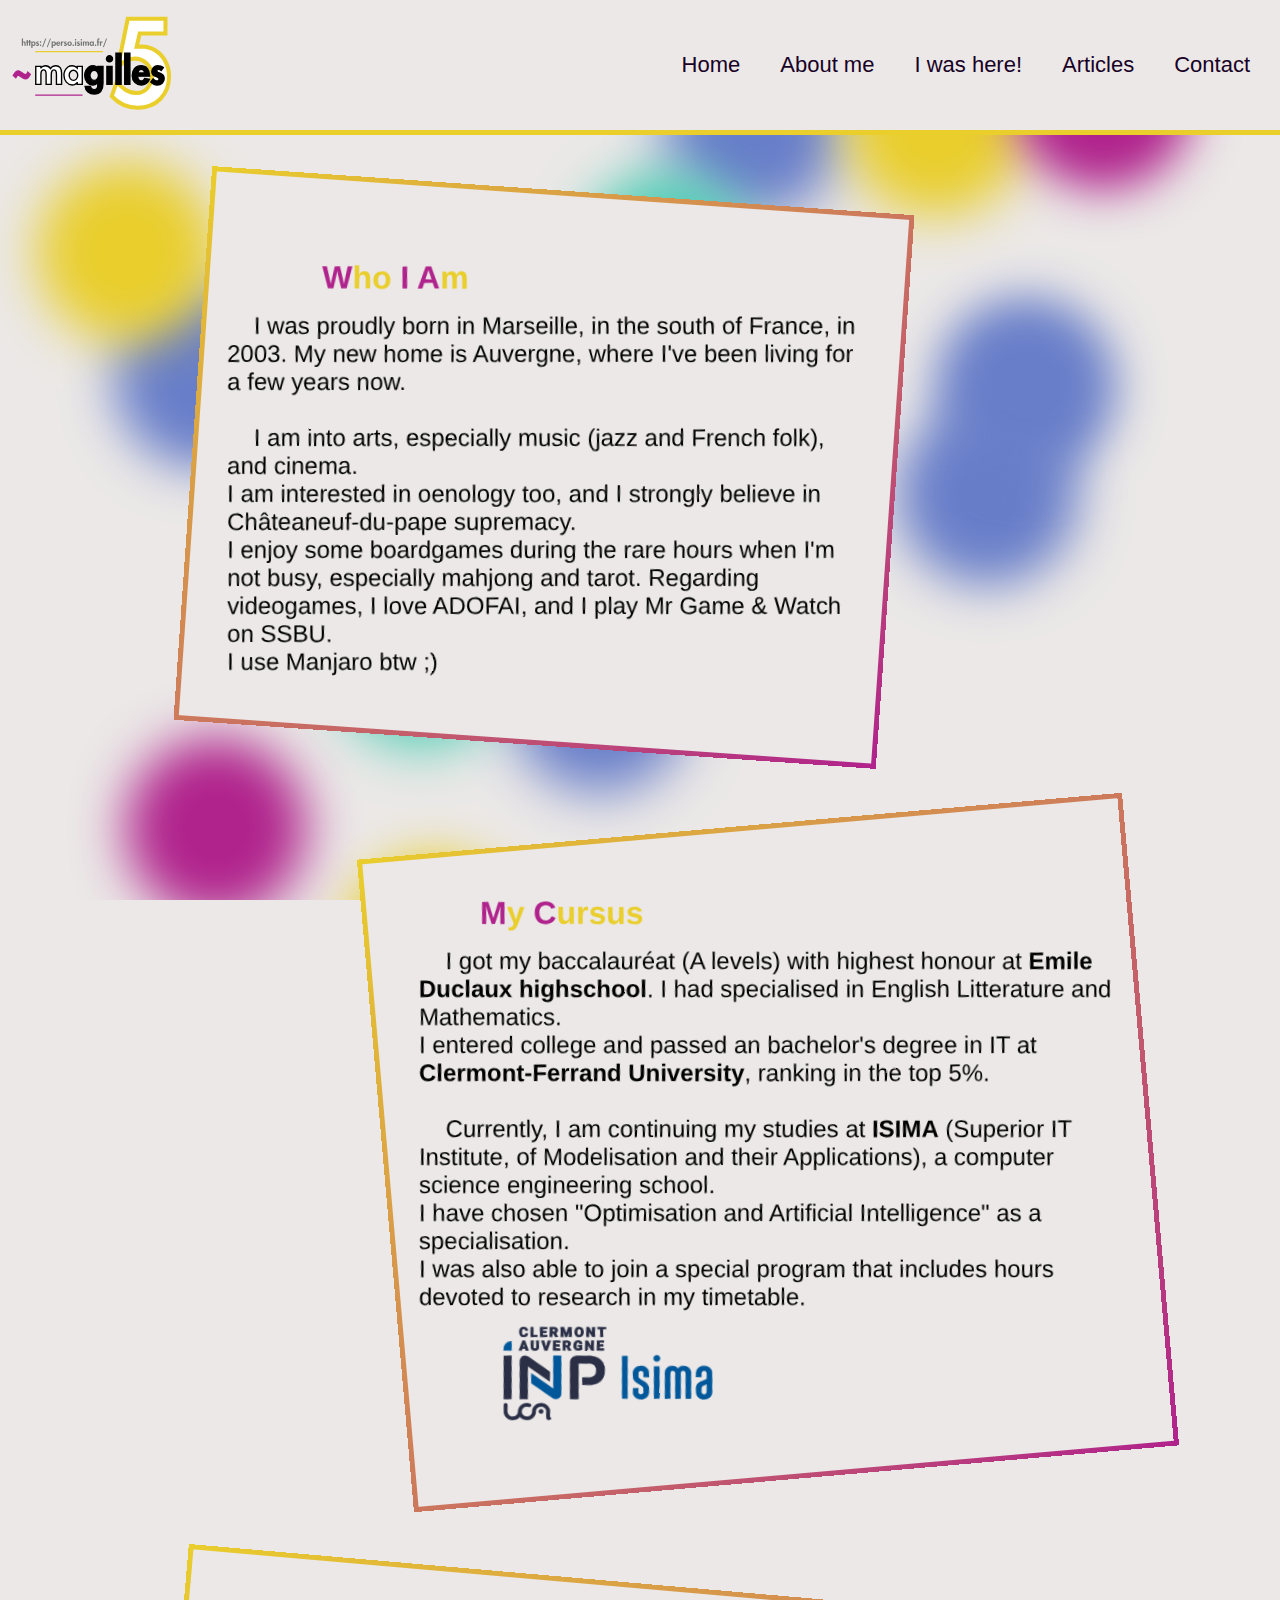
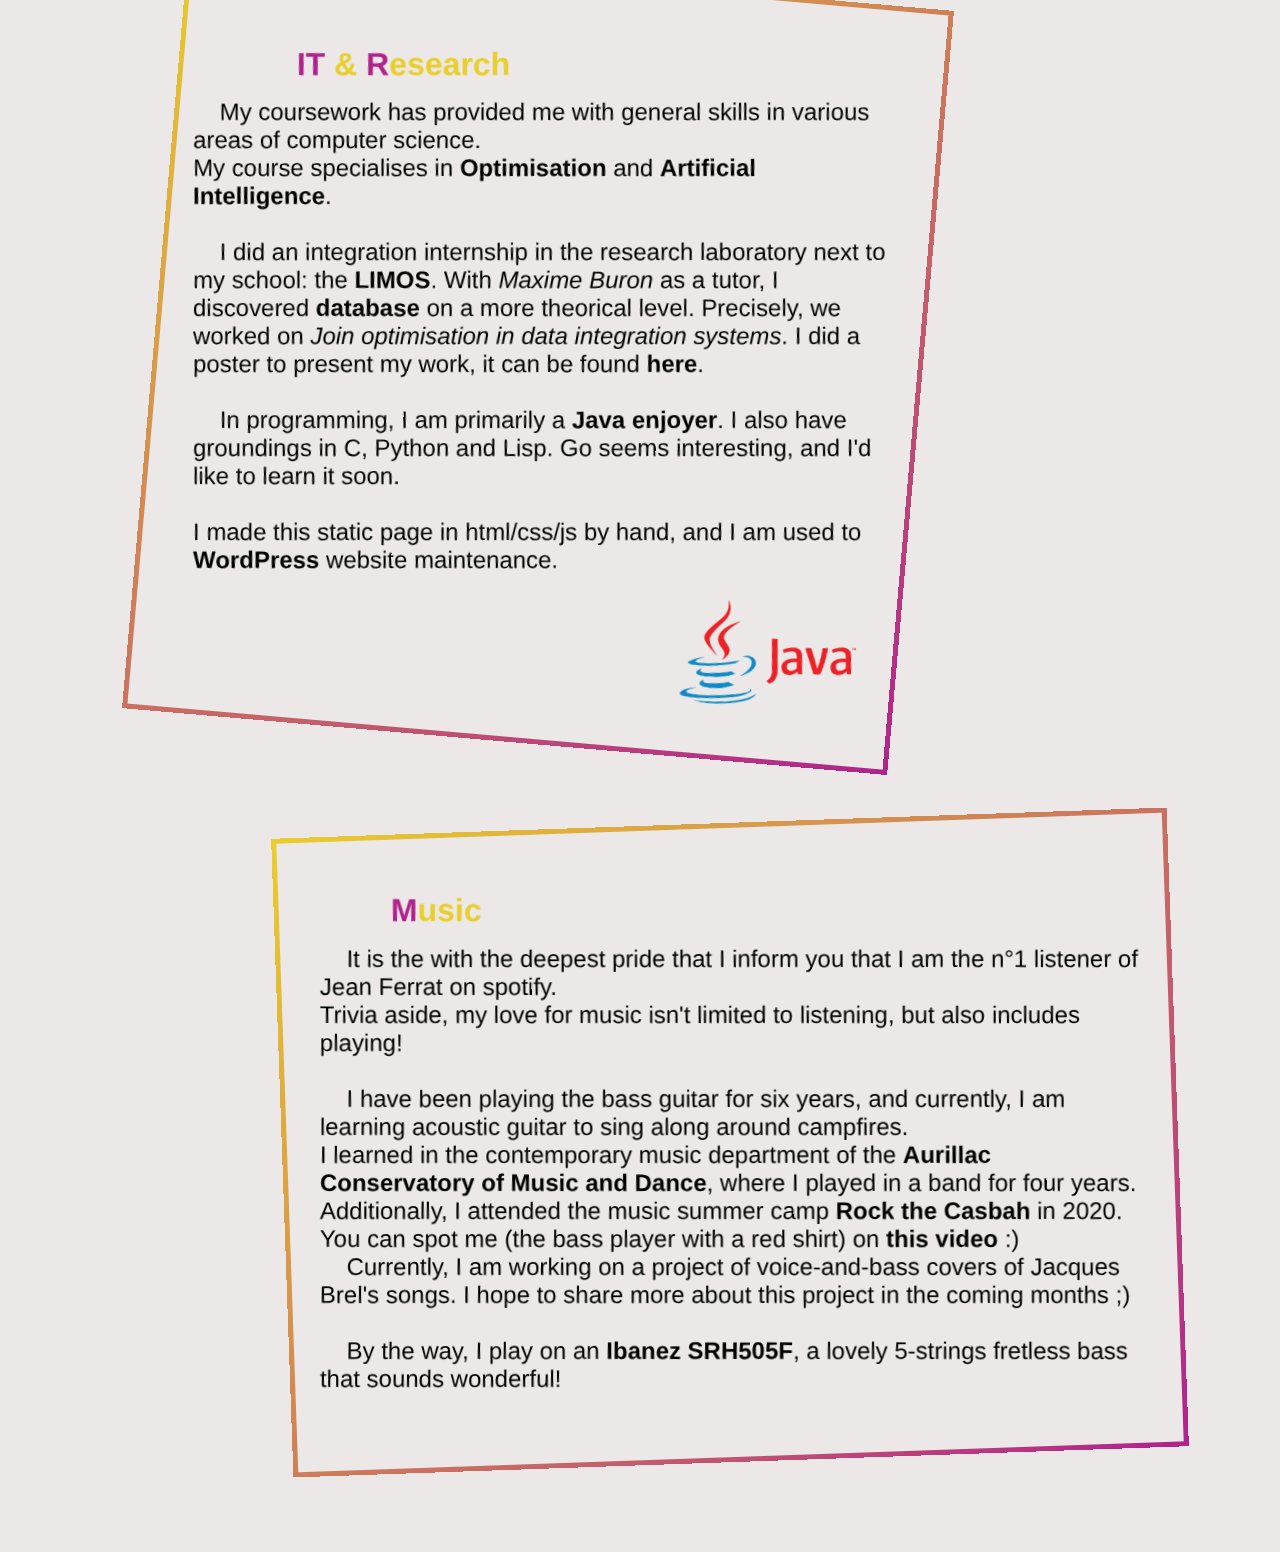
==== commit 363c2a38: "some small corrections" ====
--- a/aboutme.html
+++ b/aboutme.html
@@ -116,7 +116,7 @@
             <b><a href="https://www.isima.fr/en/home/">ISIMA</a></b> 
             (Superior IT Institute, of Modelisation and their Applications), a computer science engineering school.<br>
             I have chosen "Optimisation and Artificial Intelligence" as a specialisation. <br>
-            I was also able to join a special course that includes hours devoted to research in my timetable. 
+            I was also able to join a special program that includes hours devoted to research in my timetable.
         </p>
         <img id="isima_logo" src="./imgs/isima_logo.png" alt="ISIMA's logo"/>
         </div>
@@ -133,7 +133,7 @@
             My course specialises in <b>Optimisation</b> and <b>Artificial Intelligence</b>.<br><br>
             &nbsp;&nbsp;&nbsp;&nbsp;I did an integration internship in the research laboratory next to my school: the <b><a href="https://limos.fr/">LIMOS</a></b>.
             With <i><a href="https://limos.fr/detailperson/501">Maxime Buron</a></i> as a tutor, I discovered <b>database</b> on a more theorical level.
-            Precisely, we worked on <i>Join optimisation in data integration systems</i>. I did a poster to present my work, it can be found <b><a href="./poster_zz1_maurin.pdf"">here</a></b>.
+            Precisely, we worked on <i>Join optimisation in data integration systems</i>. I did a poster to present my work, it can be found <b><a href="./poster.pdf"">here</a></b>.
             <br><br>
             &nbsp;&nbsp;&nbsp;&nbsp;In programming, I am primarily a <b>Java enjoyer</b>. I also have groundings in C, Python and Lisp. Go seems interesting, and I'd like to learn it soon.<br><br>
             I made this static page in html/css/js by hand, and I am used to <b>WordPress</b> website maintenance.
--- a/styles/styles.css
+++ b/styles/styles.css
@@ -306,8 +306,13 @@
 }
 
 #enigma_logo {
-  max-height: 10em;
+  max-height: 12em;
   margin: 0 0 -2em 40vw;
+}
+
+#telluzzeon_logo {
+  max-height: 11em;
+  margin: 0 0 -3em 45vw;
 }
 
 #fedea_logo {
@@ -359,8 +364,8 @@
   margin-top:12vh;
 }
 
-#iwh_telluzzeon p, #iwh_telluzzeon h2{
-  rotate:1deg;
+#iwh_telluzzeon p, #iwh_telluzzeon h2, #iwh_telluzzeon img {
+  rotate:-1deg;
 }
 
 /***************************************************************************************************************************************************************************************************/
@@ -426,7 +431,7 @@
 /***************************************************************************************************************************************************************************************************/
 
 .animated_dashed_line {
-  height:4px;
+  height:2px;
   width:100vw;
   display:inline-flex;
 }
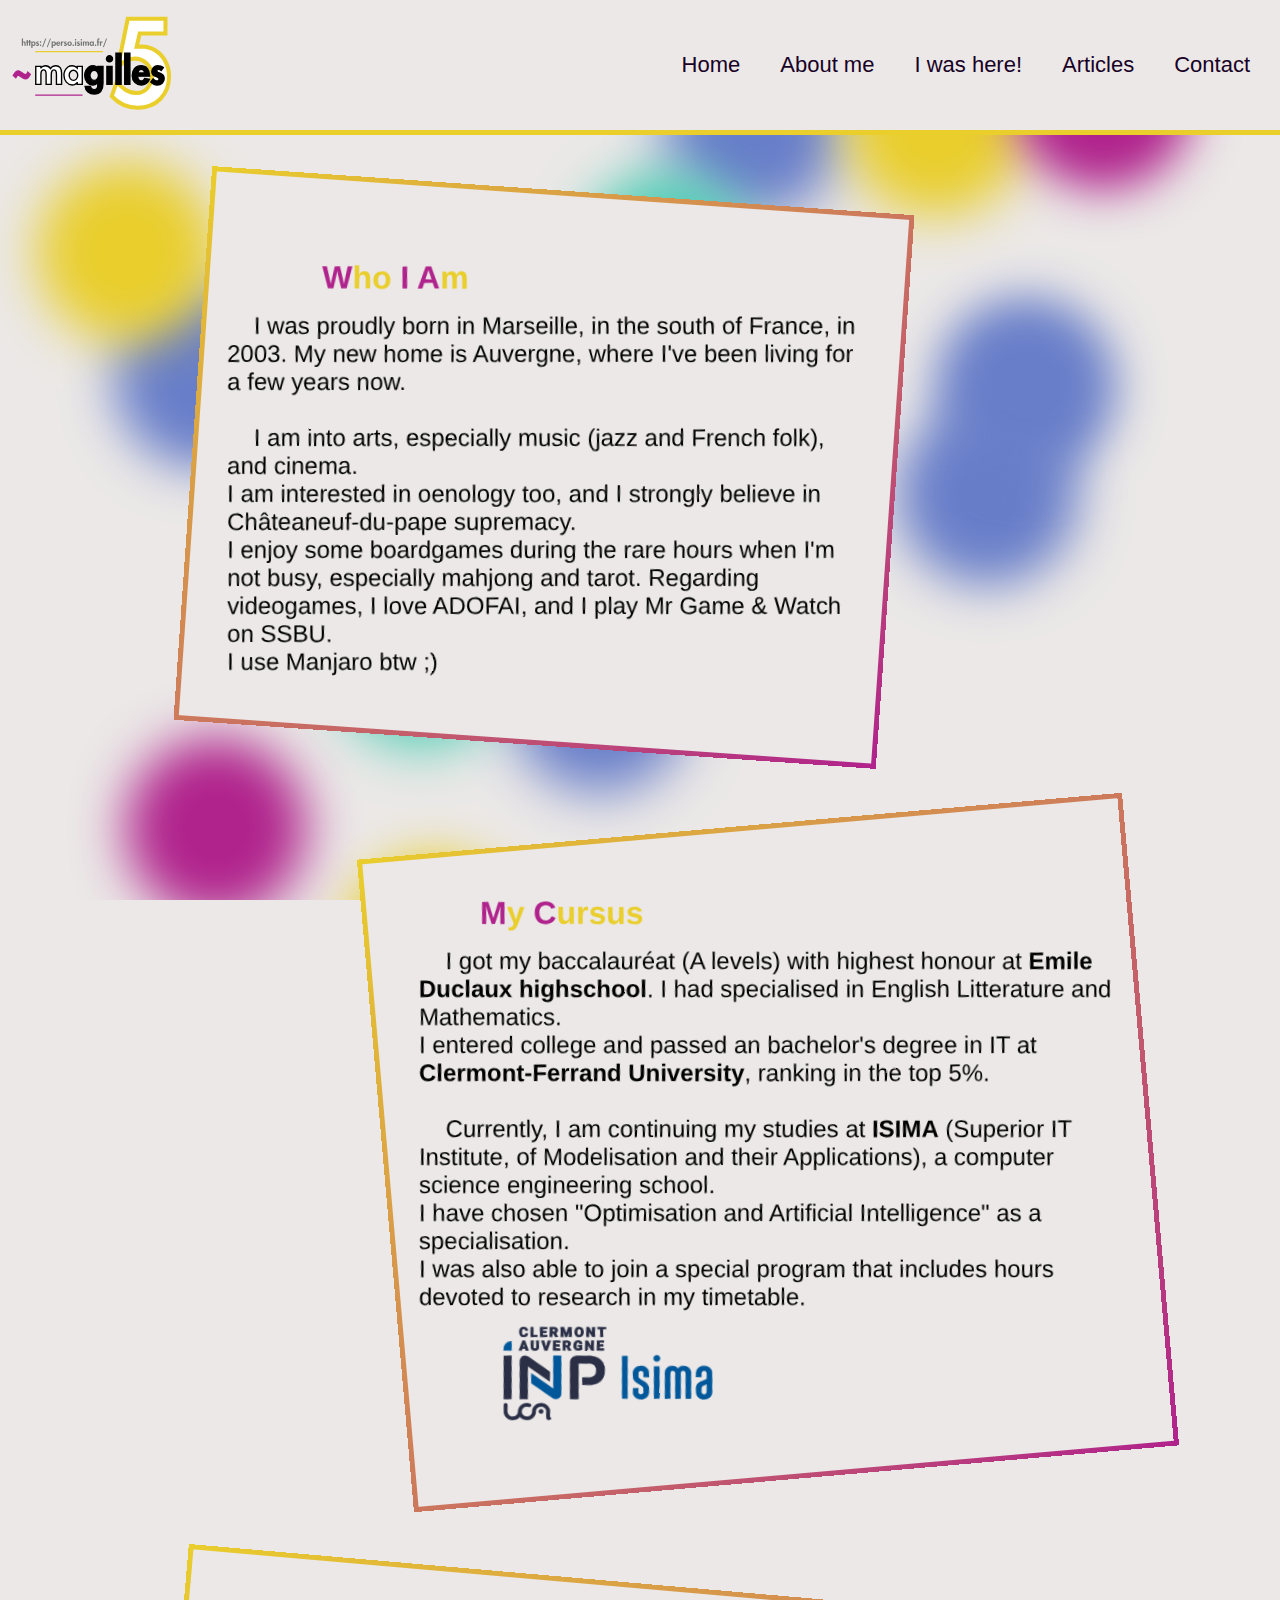
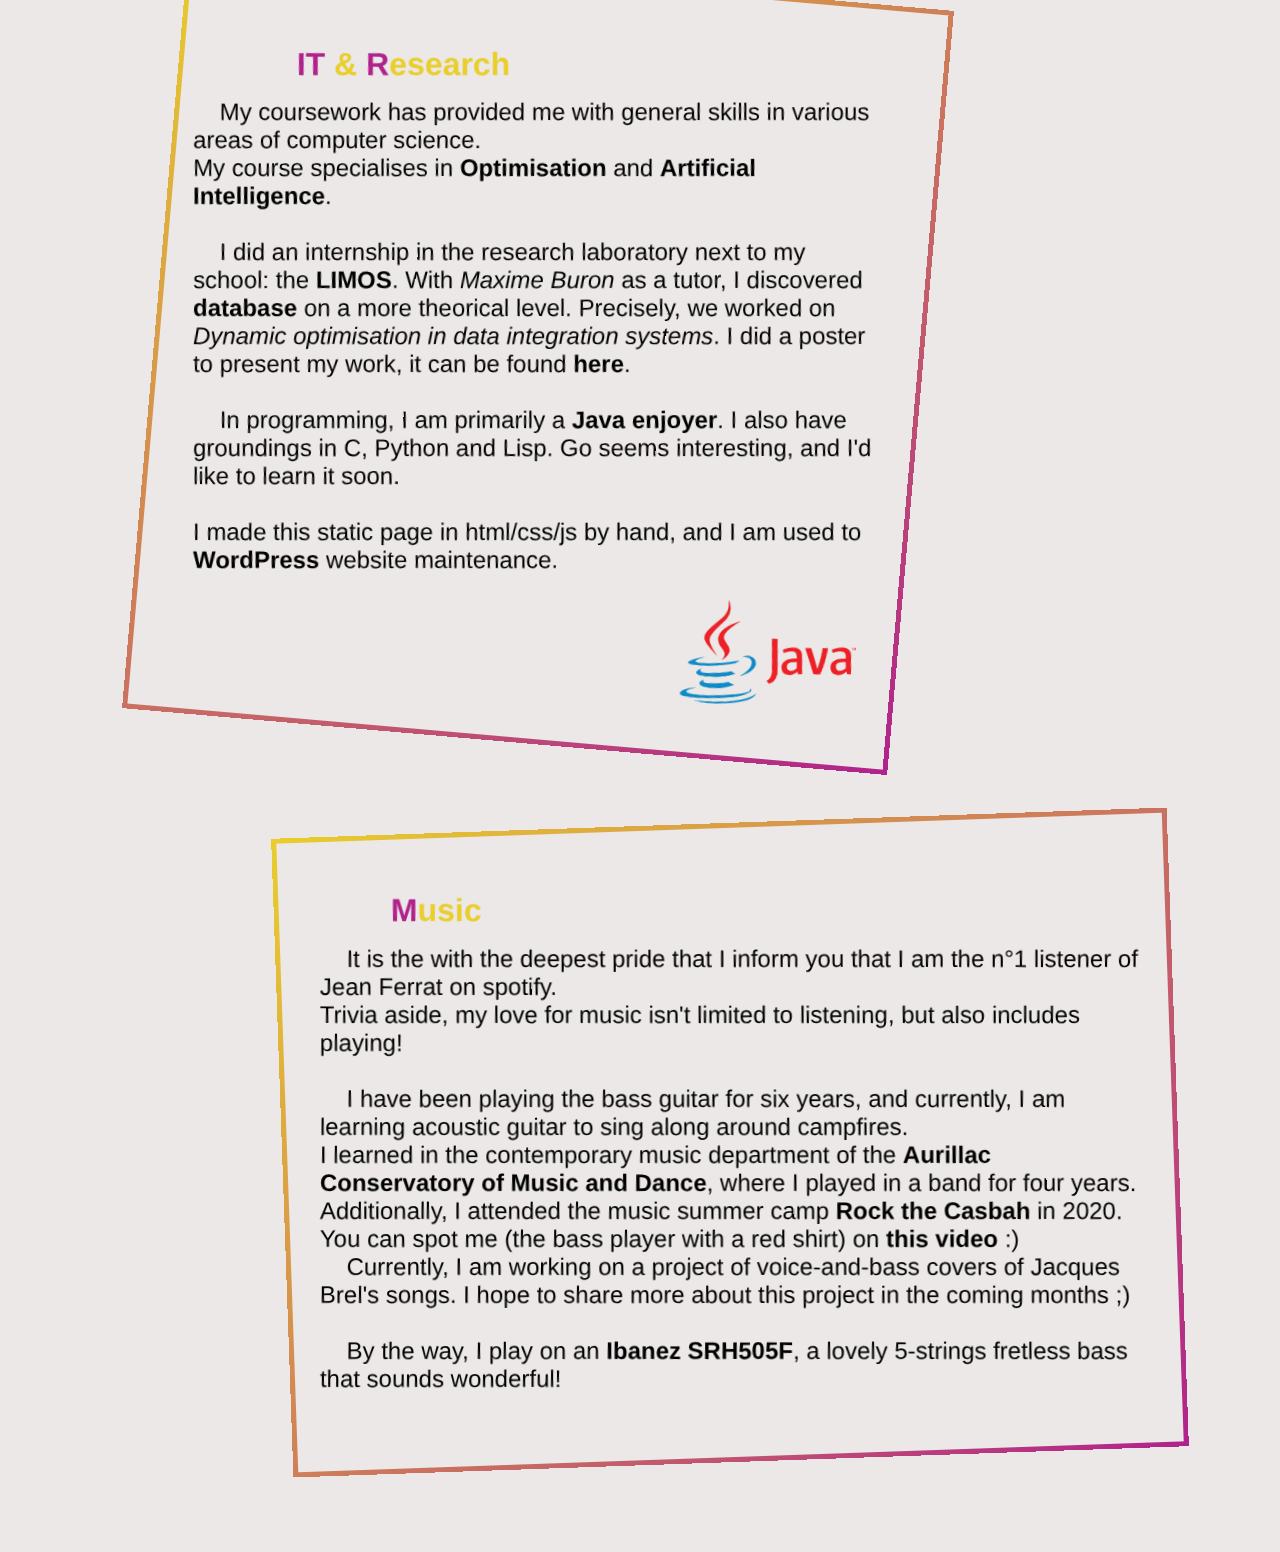
==== commit 645f3371: "new version of the CVs + small changes" ====
--- a/aboutme.html
+++ b/aboutme.html
@@ -131,9 +131,9 @@
           <p>
             &nbsp;&nbsp;&nbsp;&nbsp;My coursework has provided me with general skills in various areas of computer science.<br>
             My course specialises in <b>Optimisation</b> and <b>Artificial Intelligence</b>.<br><br>
-            &nbsp;&nbsp;&nbsp;&nbsp;I did an integration internship in the research laboratory next to my school: the <b><a href="https://limos.fr/">LIMOS</a></b>.
+            &nbsp;&nbsp;&nbsp;&nbsp;I did an internship in the research laboratory next to my school: the <b><a href="https://limos.fr/">LIMOS</a></b>.
             With <i><a href="https://limos.fr/detailperson/501">Maxime Buron</a></i> as a tutor, I discovered <b>database</b> on a more theorical level.
-            Precisely, we worked on <i>Join optimisation in data integration systems</i>. I did a poster to present my work, it can be found <b><a href="./poster.pdf"">here</a></b>.
+            Precisely, we worked on <i>Dynamic optimisation in data integration systems</i>. I did a poster to present my work, it can be found <b><a href="./poster.pdf"">here</a></b>.
             <br><br>
             &nbsp;&nbsp;&nbsp;&nbsp;In programming, I am primarily a <b>Java enjoyer</b>. I also have groundings in C, Python and Lisp. Go seems interesting, and I'd like to learn it soon.<br><br>
             I made this static page in html/css/js by hand, and I am used to <b>WordPress</b> website maintenance.
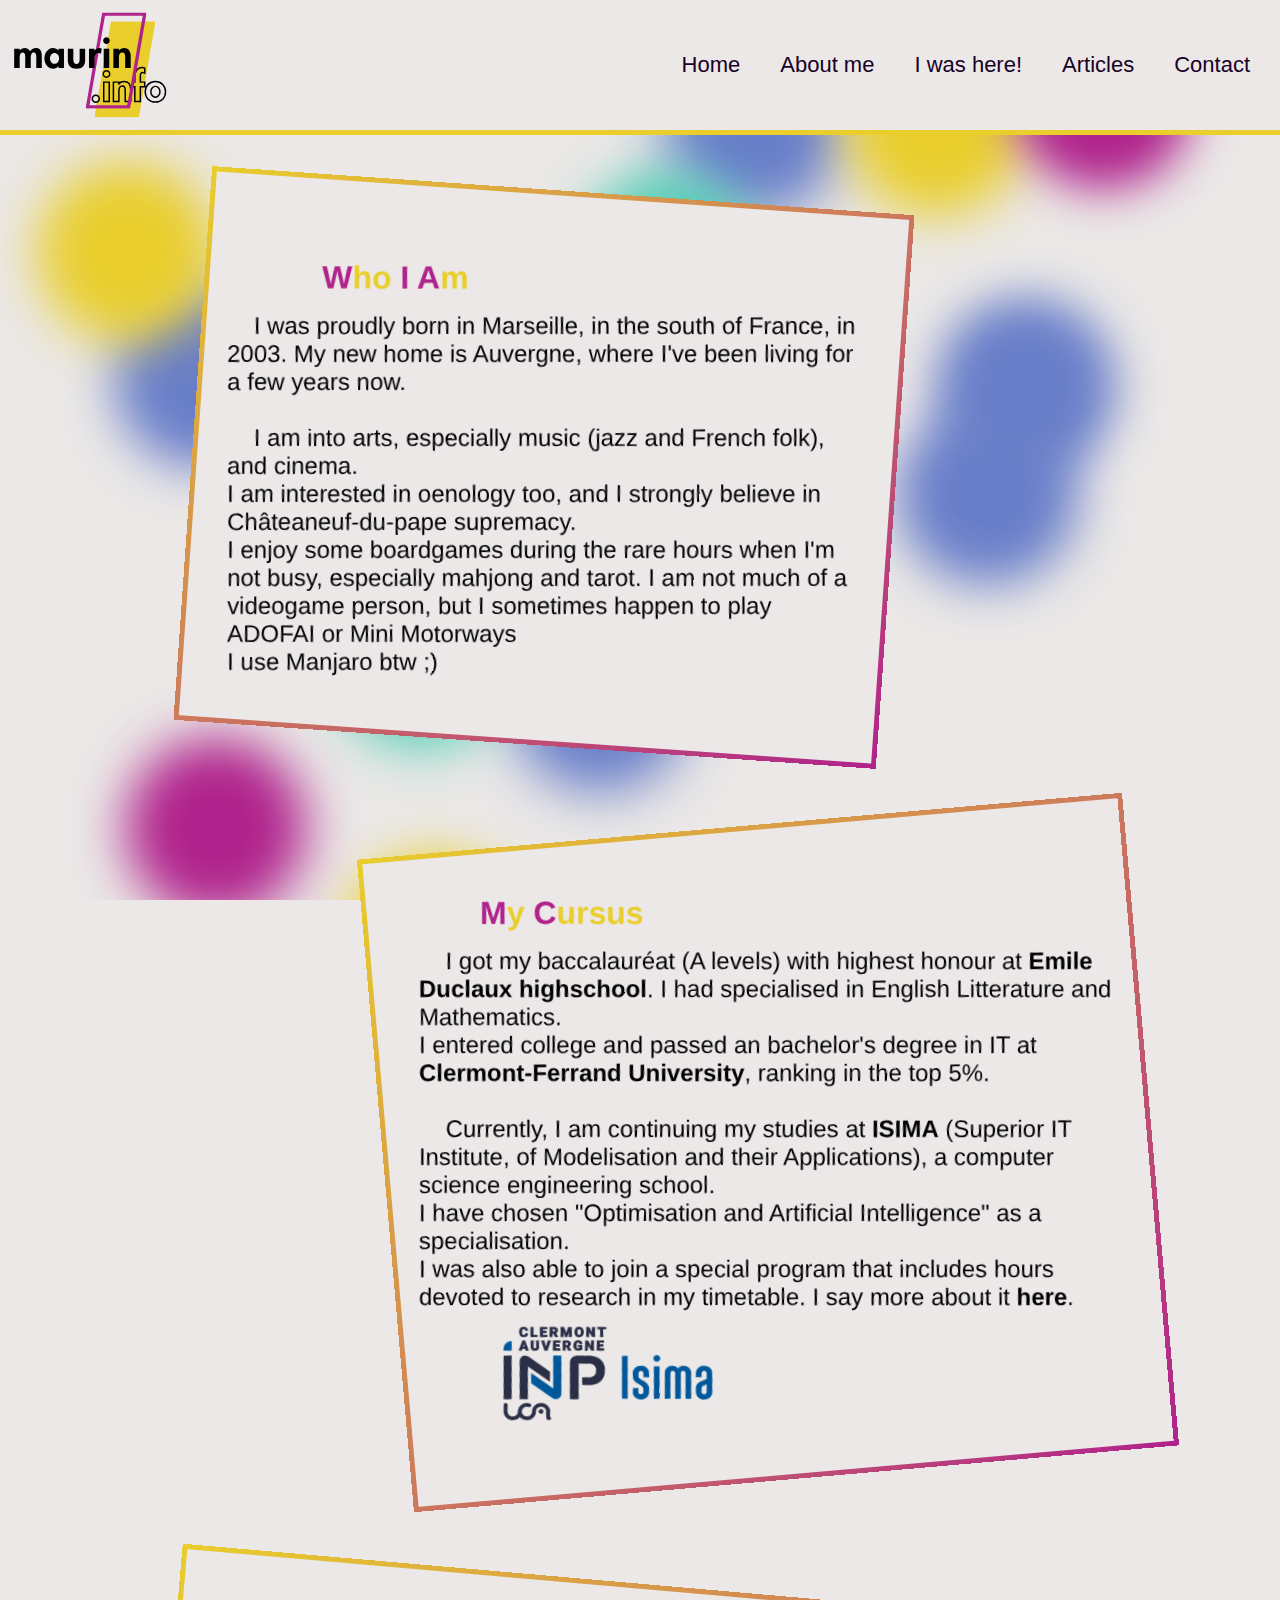
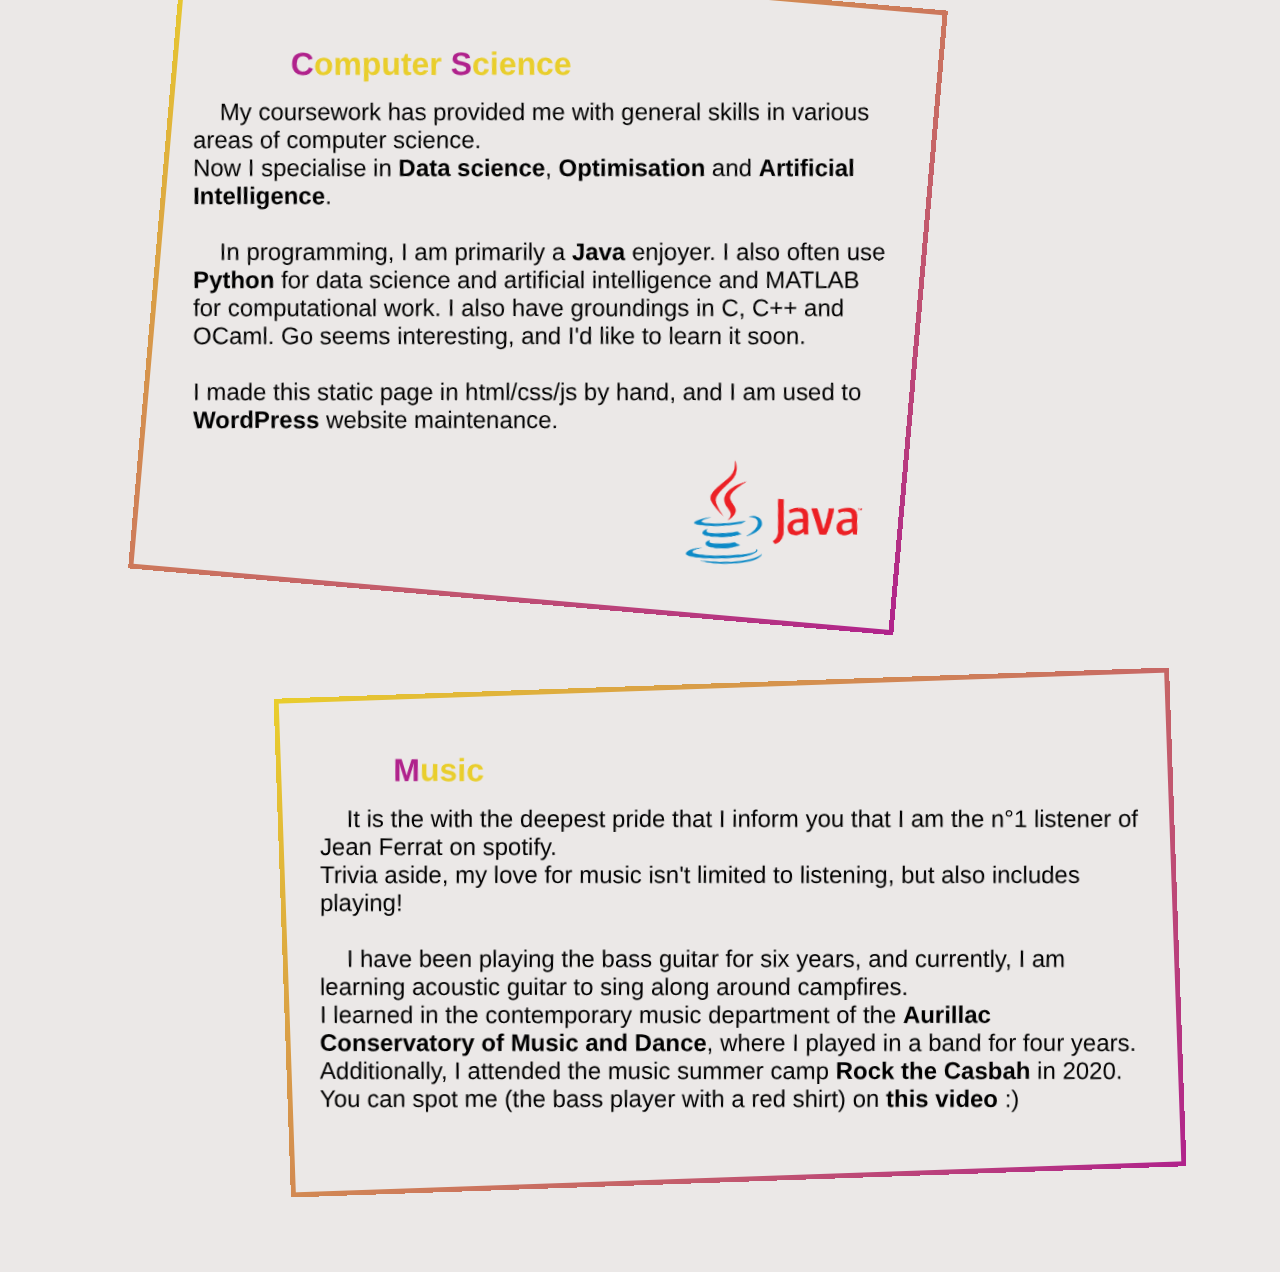
==== commit 0e95cd39: "started new year update" ====
--- a/aboutme.html
+++ b/aboutme.html
@@ -92,7 +92,7 @@
             &nbsp;&nbsp;&nbsp;&nbsp;I am into arts, especially music (jazz and French folk), and cinema.<br>
             I am interested in oenology too, and I strongly believe in Châteaneuf-du-pape supremacy.<br>
             I enjoy some boardgames during the rare hours when I'm not busy, especially mahjong and tarot.
-            Regarding videogames, I love ADOFAI, and I play Mr Game & Watch on SSBU. <br>
+            I am not much of a videogame person, but I sometimes happen to play ADOFAI or Mini Motorways<br>
             I use Manjaro btw ;)
           </p>
         </div>
@@ -116,7 +116,7 @@
             <b><a href="https://www.isima.fr/en/home/">ISIMA</a></b> 
             (Superior IT Institute, of Modelisation and their Applications), a computer science engineering school.<br>
             I have chosen "Optimisation and Artificial Intelligence" as a specialisation. <br>
-            I was also able to join a special program that includes hours devoted to research in my timetable.
+            I was also able to join a special program that includes hours devoted to research in my timetable. I say more about it <b><a href="./research.html">here</a></b>.
         </p>
         <img id="isima_logo" src="./imgs/isima_logo.png" alt="ISIMA's logo"/>
         </div>
@@ -125,17 +125,14 @@
       <div class="gt_border_ext" id="aboutme_cs">
         <div class="gt_border_int">
           <h2>
-            <span style="color:#B0228C">IT </span><span style="color:#E9CE2C">& </span>
-            <span style="color:#B0228C">R</span><span style="color:#E9CE2C">esearch</span>
+            <span style="color:#B0228C">C</span><span style="color:#E9CE2C">omputer </span>
+            <span style="color:#B0228C">S</span><span style="color:#E9CE2C">cience</span>
           </h2>
           <p>
             &nbsp;&nbsp;&nbsp;&nbsp;My coursework has provided me with general skills in various areas of computer science.<br>
-            My course specialises in <b>Optimisation</b> and <b>Artificial Intelligence</b>.<br><br>
-            &nbsp;&nbsp;&nbsp;&nbsp;I did an internship in the research laboratory next to my school: the <b><a href="https://limos.fr/">LIMOS</a></b>.
-            With <i><a href="https://limos.fr/detailperson/501">Maxime Buron</a></i> as a tutor, I discovered <b>database</b> on a more theorical level.
-            Precisely, we worked on <i>Dynamic optimisation in data integration systems</i>. I did a poster to present my work, it can be found <b><a href="./poster.pdf"">here</a></b>.
-            <br><br>
-            &nbsp;&nbsp;&nbsp;&nbsp;In programming, I am primarily a <b>Java enjoyer</b>. I also have groundings in C, Python and Lisp. Go seems interesting, and I'd like to learn it soon.<br><br>
+            Now I specialise in <b>Data science</b>, <b>Optimisation</b> and <b>Artificial Intelligence</b>.<br><br>
+            &nbsp;&nbsp;&nbsp;&nbsp;In programming, I am primarily a <b>Java</b> enjoyer. I also often use <b>Python</b> for data science and artificial intelligence and MATLAB for computational work.
+            I also have groundings in C, C++ and OCaml. Go seems interesting, and I'd like to learn it soon.<br><br>
             I made this static page in html/css/js by hand, and I am used to <b>WordPress</b> website maintenance.
           </p>
           <img id="java_logo" src="./imgs/Java-Logo.png" alt="Java Logo">
@@ -159,12 +156,6 @@
             <a href="https://sejoursrockthecasbah.com/"><b>Rock the Casbah</b></a> 
             in 2020. You can spot me (the bass player with a red shirt) on 
             <a href="https://www.youtube.com/watch?v=5eehqzmwM0Y"><b>this video</b></a> :)<br>
-
-            &nbsp;&nbsp;&nbsp;&nbsp;Currently, I am working on a project of voice-and-bass covers of Jacques Brel's songs. I hope to share more about this project in the coming months ;) <br><br>
-
-            &nbsp;&nbsp;&nbsp;&nbsp;By the way, I play on an 
-            <a href="https://www.ibanez.com/eu/products/detail/srh505f_1p_05.html"><b>Ibanez SRH505F</b></a>, 
-            a lovely 5-strings fretless bass that sounds wonderful!
           </p>
         </div>
       </div>
--- a/styles/styles.css
+++ b/styles/styles.css
@@ -320,8 +320,16 @@
   margin: -6em 0 -8em 4em;
 }
 
+#iwh_lebon {
+  rotate: -7deg;
+}
+
+#iwh_lebon h2, #iwh_lebon p {
+  rotate:7deg;
+}
+
 #iwh_fedea {
-  margin-top:7vh;
+  margin-top:14vh;
 }
 
 #iwh_gazzette {
@@ -361,7 +369,7 @@
 
 #iwh_telluzzeon {
   rotate:1deg;
-  margin-top:12vh;
+  margin-top:10vh;
 }
 
 #iwh_telluzzeon p, #iwh_telluzzeon h2, #iwh_telluzzeon img {
@@ -713,7 +721,7 @@
   }
 
   #iwh_lebon {
-    margin-left:15vw;
+    margin-left:25vw;
     width:52vw;
   }
 
